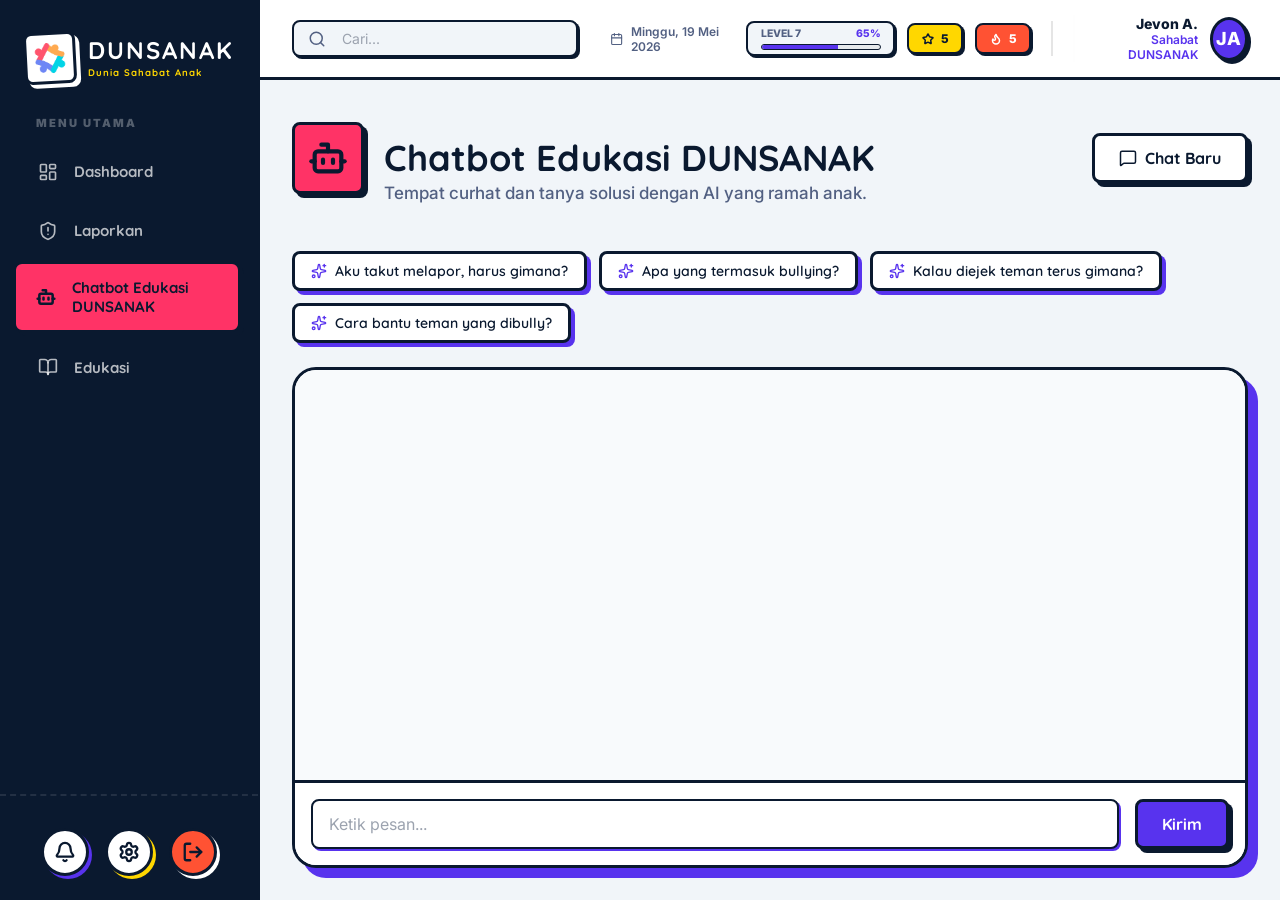
==== chatbot.html @ 7c525e7f "DUNSANAK" ====
<!DOCTYPE html>
<html lang="id">
    <head>
        <meta charSet="utf-8"/>
        <meta name="viewport" content="width=device-width, initial-scale=1"/>
        <link rel="stylesheet" href="css/chatbot.css" data-precedence="next"/>
        <link rel="preload" as="script" fetchPriority="low" href="/_next/static/chunks/0u8qjlxivdup7.js"/>
        <script src="/_next/static/chunks/0oec_e9red.k1.js" async=""></script>
        <script src="/_next/static/chunks/0niff7xwx40if.js" async=""></script>
        <script src="/_next/static/chunks/095mi9k.v5ook.js" async=""></script>
        <script src="/_next/static/chunks/turbopack-0pcisc0vtrc24.js" async=""></script>
        <script src="/_next/static/chunks/08yb0vyff6txf.js" async=""></script>
        <script src="/_next/static/chunks/0nz2qlxv3r.27.js" async=""></script>
        <script src="/_next/static/chunks/0hvs.ng1kre-9.js" async=""></script>
        <script src="/_next/static/chunks/15jq~ojkp4ho9.js" async=""></script>
        <title>DUNSANAK - Dunia Sahabat Anak</title>
        <meta name="description" content="Ekosistem pencatatan keuangan Gen-Z berbasis AI, gamifikasi, &amp; edukasi adaptif. Cerdas finansial, kontrol impuls, raih masa depan!"/>
        <meta name="keywords" content="keuangan,Gen-Z,AI,gamifikasi,edukasi finansial,CEAMIS"/>
        <link rel="icon" href="/favicon.ico?favicon.0x3dzn~oxb6tn.ico" sizes="256x256" type="image/x-icon"/>
        <script src="/_next/static/chunks/03~yq9q893hmn.js" noModule=""></script>
    </head>
    <body>
        <div hidden="">
        <!--$-->
        <!--/$-->
        </div>
        <div class="dashboard-layout">
            <aside class="sidebar">
                <div class="sidebar__logo" style="padding:2rem 1.5rem 1rem 1.5rem">
                    <div style="width:52px;height:52px;background:var(--color-white);border-radius:var(--radius-brutal-sm);border:3px solid var(--color-navy);box-shadow:4px 4px 0px var(--color-white);display:flex;align-items:center;justify-content:center;font-family:var(--font-heading);font-weight:900;font-size:1.75rem;color:var(--color-navy);transform:rotate(-3deg)">
                        <img style="width: 80%;" src="heroo.png" alt="">
                    </div>
                    <div style="display:flex;flex-direction:column">
                        <span style="font-size:1.5rem;font-weight:900;letter-spacing:2px;color:var(--color-white);line-height:1">DUNSANAK</span>
                        <span style="font-size:0.6rem;font-weight:800;color:var(--color-lime);letter-spacing:1px;margin-top:0.25rem">Dunia Sahabat Anak</span>
                    </div>
                </div>
                <nav class="sidebar__nav" style="padding:1rem 1rem;display:flex;flex-direction:column;gap:0.5rem">
                    <div style="font-size:0.7rem;font-weight:900;color:rgba(255,255,255,0.3);letter-spacing:2px;padding:0 1.25rem;margin-bottom:0.5rem">MENU UTAMA</div>
                    <a class="sidebar__link " style="background:transparent;color:rgba(255,255,255,0.7);border:2px solid transparent;box-shadow:none;padding:0.85rem 1.25rem;display:flex;align-items:center;gap:1rem;border-radius:var(--radius-brutal-sm);transition:all 0.2s cubic-bezier(0.34, 1.56, 0.64, 1);transform:none" href="dashboard.html">
                        <svg xmlns="http://www.w3.org/2000/svg" width="20" height="20" viewBox="0 0 24 24" fill="none" stroke="rgba(255,255,255,0.7)" stroke-width="2" stroke-linecap="round" stroke-linejoin="round" class="lucide lucide-layout-dashboard" aria-hidden="true" style="min-width:20px">
                            <rect width="7" height="9" x="3" y="3" rx="1"></rect>
                            <rect width="7" height="5" x="14" y="3" rx="1"></rect>
                            <rect width="7" height="9" x="14" y="12" rx="1"></rect>
                            <rect width="7" height="5" x="3" y="16" rx="1"></rect>
                        </svg>
                        <span style="font-weight:800;font-size:0.9375rem">Dashboard</span>
                    </a>
                    <a class="sidebar__link " style="background:transparent;color:rgba(255,255,255,0.7);border:2px solid transparent;box-shadow:none;padding:0.85rem 1.25rem;display:flex;align-items:center;gap:1rem;border-radius:var(--radius-brutal-sm);transition:all 0.2s cubic-bezier(0.34, 1.56, 0.64, 1);transform:none" href="laporkan.html">
                        <svg xmlns="http://www.w3.org/2000/svg" width="20" height="20" viewBox="0 0 24 24" fill="none" stroke="rgba(255,255,255,0.7)" stroke-width="2" stroke-linecap="round" stroke-linejoin="round" class="lucide lucide-shield-alert-icon lucide-shield-alert"><path d="M20 13c0 5-3.5 7.5-7.66 8.95a1 1 0 0 1-.67-.01C7.5 20.5 4 18 4 13V6a1 1 0 0 1 1-1c2 0 4.5-1.2 6.24-2.72a1.17 1.17 0 0 1 1.52 0C14.51 3.81 17 5 19 5a1 1 0 0 1 1 1z"/><path d="M12 8v4"/><path d="M12 16h.01"/></svg>
                        <span style="font-weight:800;font-size:0.9375rem">Laporkan</span>
                    </a>
                    <a class="sidebar__link sidebar__link--active" style="background:var(--color-pink);color:var(--color-navy);border:2px solid var(--color-navy);box-shadow:4px 4px 0px var(--color-navy);padding:0.85rem 1.25rem;display:flex;align-items:center;gap:1rem;border-radius:var(--radius-brutal-sm);transition:all 0.2s cubic-bezier(0.34, 1.56, 0.64, 1);transform:translate(-2px, -2px)" href="chatbot.html">
                        <svg xmlns="http://www.w3.org/2000/svg" width="20" height="20" viewBox="0 0 24 24" fill="none" stroke="var(--color-navy)" stroke-width="3" stroke-linecap="round" stroke-linejoin="round" class="lucide lucide-bot" aria-hidden="true" style="min-width:20px">
                            <path d="M12 8V4H8"></path>
                            <rect width="16" height="12" x="4" y="8" rx="2"></rect>
                            <path d="M2 14h2"></path>
                            <path d="M20 14h2"></path>
                            <path d="M15 13v2"></path>
                            <path d="M9 13v2"></path>
                        </svg>
                        <span style="font-weight:800;font-size:0.9375rem">Chatbot Edukasi DUNSANAK</span>
                    </a>
                    <a class="sidebar__link " style="background:transparent;color:rgba(255,255,255,0.7);border:2px solid transparent;box-shadow:none;padding:0.85rem 1.25rem;display:flex;align-items:center;gap:1rem;border-radius:var(--radius-brutal-sm);transition:all 0.2s cubic-bezier(0.34, 1.56, 0.64, 1);transform:none" href="edukasi.html">
                        <svg xmlns="http://www.w3.org/2000/svg" width="20" height="20" viewBox="0 0 24 24" fill="none" stroke="rgba(255,255,255,0.7)" stroke-width="2" stroke-linecap="round" stroke-linejoin="round" class="lucide lucide-book-open" aria-hidden="true" style="min-width:20px">
                            <path d="M12 7v14"></path>
                            <path d="M3 18a1 1 0 0 1-1-1V4a1 1 0 0 1 1-1h5a4 4 0 0 1 4 4 4 4 0 0 1 4-4h5a1 1 0 0 1 1 1v13a1 1 0 0 1-1 1h-6a3 3 0 0 0-3 3 3 3 0 0 0-3-3z"></path>
                        </svg>
                        <span style="font-weight:800;font-size:0.9375rem">Edukasi</span>
                    </a>
                </nav>
                <div class="sidebar__footer" style="padding:1.5rem;border-top:2px dashed rgba(248, 250, 252, 0.1);position:relative">
                    <div style="position:absolute;top:-15px;left:50%;transform:translateX(-50%);background:var(--color-navy);color:var(--color-white);padding:0.25rem 0.75rem;border-radius:var(--radius-brutal-sm);font-size:0.7rem;font-weight:900;text-transform:uppercase;letter-spacing:1px;border:2px solid var(--color-white);box-shadow:2px 2px 0px var(--color-navy);opacity:0;visibility:hidden;transition:all 0.2s;pointer-events:none;display:flex;align-items:center;white-space:nowrap"></div>
                    <div style="display:flex;gap:1rem;justify-content:center;margin-top:0.5rem">
                        <a href="#">
                            <button class="btn-brutal" style="width:48px;height:48px;padding:0;border-radius:50%;background:var(--color-white);border:3px solid var(--color-navy);box-shadow:3px 3px 0px var(--color-purple);display:flex;align-items:center;justify-content:center">
                                <svg xmlns="http://www.w3.org/2000/svg" width="22" height="22" viewBox="0 0 24 24" fill="none" stroke="var(--color-navy)" stroke-width="2.5" stroke-linecap="round" stroke-linejoin="round" class="lucide lucide-bell" aria-hidden="true">
                                    <path d="M10.268 21a2 2 0 0 0 3.464 0"></path>
                                    <path d="M3.262 15.326A1 1 0 0 0 4 17h16a1 1 0 0 0 .74-1.673C19.41 13.956 18 12.499 18 8A6 6 0 0 0 6 8c0 4.499-1.411 5.956-2.738 7.326"></path>
                                </svg>
                            </button>
                        </a>
                        <a href="#">
                            <button class="btn-brutal" style="width:48px;height:48px;padding:0;border-radius:50%;background:var(--color-white);border:3px solid var(--color-navy);box-shadow:3px 3px 0px var(--color-lime);display:flex;align-items:center;justify-content:center">
                                <svg xmlns="http://www.w3.org/2000/svg" width="22" height="22" viewBox="0 0 24 24" fill="none" stroke="var(--color-navy)" stroke-width="2.5" stroke-linecap="round" stroke-linejoin="round" class="lucide lucide-settings" aria-hidden="true">
                                    <path d="M9.671 4.136a2.34 2.34 0 0 1 4.659 0 2.34 2.34 0 0 0 3.319 1.915 2.34 2.34 0 0 1 2.33 4.033 2.34 2.34 0 0 0 0 3.831 2.34 2.34 0 0 1-2.33 4.033 2.34 2.34 0 0 0-3.319 1.915 2.34 2.34 0 0 1-4.659 0 2.34 2.34 0 0 0-3.32-1.915 2.34 2.34 0 0 1-2.33-4.033 2.34 2.34 0 0 0 0-3.831A2.34 2.34 0 0 1 6.35 6.051a2.34 2.34 0 0 0 3.319-1.915"></path>
                                    <circle cx="12" cy="12" r="3"></circle>
                                </svg>
                            </button>
                        </a>
                        <a href="index.html">
                            <button class="btn-brutal" style="width:48px;height:48px;padding:0;border-radius:50%;background:var(--color-orange);border:3px solid var(--color-navy);box-shadow:3px 3px 0px var(--color-white);display:flex;align-items:center;justify-content:center">
                                <svg xmlns="http://www.w3.org/2000/svg" width="22" height="22" viewBox="0 0 24 24" fill="none" stroke="var(--color-navy)" stroke-width="2.5" stroke-linecap="round" stroke-linejoin="round" class="lucide lucide-log-out" aria-hidden="true">
                                    <path d="m16 17 5-5-5-5"></path>
                                    <path d="M21 12H9"></path>
                                    <path d="M9 21H5a2 2 0 0 1-2-2V5a2 2 0 0 1 2-2h4"></path>
                                </svg>
                            </button>
                        </a>
                    </div>
                </div>
            </aside>
            <div class="dashboard-content">
                <header class="navbar" style="padding:0 2rem;background:var(--color-white);border-bottom:3px solid var(--color-navy);display:flex;justify-content:space-between;align-items:center">
                    <div style="display:flex;align-items:center;gap:2rem">
                        <div style="position:relative;width:300px">
                            <svg xmlns="http://www.w3.org/2000/svg" width="18" height="18" viewBox="0 0 24 24" fill="none" stroke="var(--color-text-muted)" stroke-width="2" stroke-linecap="round" stroke-linejoin="round" class="lucide lucide-search" aria-hidden="true" style="position:absolute;left:1rem;top:50%;transform:translateY(-50%)">
                                <path d="m21 21-4.34-4.34"></path>
                                <circle cx="11" cy="11" r="8"></circle>
                            </svg>
                            <input class="input-brutal" placeholder="Cari..." style="padding-left:3rem;padding-top:0.5rem;padding-bottom:0.5rem;font-size:0.875rem;background:var(--color-bg);box-shadow:2px 2px 0px var(--color-navy)"/>
                        </div>
                        <div style="display:flex;align-items:center;gap:0.5rem;color:var(--color-text-muted);font-size:0.75rem;font-weight:600">
                            <svg xmlns="http://www.w3.org/2000/svg" width="14" height="14" viewBox="0 0 24 24" fill="none" stroke="currentColor" stroke-width="2" stroke-linecap="round" stroke-linejoin="round" class="lucide lucide-calendar" aria-hidden="true">
                                <path d="M8 2v4"></path>
                                <path d="M16 2v4"></path>
                                <rect width="18" height="18" x="3" y="4" rx="2"></rect>
                                <path d="M3 10h18"></path>
                            </svg>
                            Minggu, 19 Mei 2026
                        </div>
                    </div>
                    <div class="navbar__actions" style="display:flex;align-items:center;gap:1.25rem">
                        <div style="display:flex;align-items:center;gap:0.75rem;padding-right:1.25rem;border-right:2px solid rgba(0,0,0,0.1)">
                            <div style="display:flex;flex-direction:column;gap:0.25rem;padding:0.25rem 0.8rem;background:var(--color-bg);border:2px solid var(--color-navy);border-radius:var(--radius-brutal-sm);box-shadow:2px 2px 0px var(--color-navy)">
                                <div style="display:flex;justify-content:space-between;align-items:center;width:120px">
                                    <span style="font-size:0.65rem;font-weight:800;color:var(--color-text-muted)">LEVEL 7</span>
                                    <span style="font-size:0.65rem;font-weight:800;color:var(--color-purple)">65%</span>
                                </div>
                                <div style="width:120px;height:6px;background:rgba(0,0,0,0.05);border-radius:100px;border:1px solid var(--color-navy);overflow:hidden">
                                    <div style="width:65%;height:100%;background:var(--color-purple)"></div>
                                </div>
                            </div>
                            <div style="background:var(--color-lime);color:var(--color-navy);padding:0.4rem 0.8rem;border-radius:var(--radius-brutal-sm);border:2px solid var(--color-navy);font-size:0.75rem;font-weight:800;display:flex;align-items:center;gap:0.4rem;box-shadow:2px 2px 0px var(--color-navy)">
                                <svg xmlns="http://www.w3.org/2000/svg" width="12" height="12" viewBox="0 0 24 24" fill="none" stroke="currentColor" stroke-width="3" stroke-linecap="round" stroke-linejoin="round" class="lucide lucide-star" aria-hidden="true">
                                    <path d="M11.525 2.295a.53.53 0 0 1 .95 0l2.31 4.679a2.123 2.123 0 0 0 1.595 1.16l5.166.756a.53.53 0 0 1 .294.904l-3.736 3.638a2.123 2.123 0 0 0-.611 1.878l.882 5.14a.53.53 0 0 1-.771.56l-4.618-2.428a2.122 2.122 0 0 0-1.973 0L6.396 21.01a.53.53 0 0 1-.77-.56l.881-5.139a2.122 2.122 0 0 0-.611-1.879L2.16 9.795a.53.53 0 0 1 .294-.906l5.165-.755a2.122 2.122 0 0 0 1.597-1.16z"></path>
                                </svg>
                                5
                            </div>
                            <div style="background:var(--color-orange);color:var(--color-white);padding:0.4rem 0.8rem;border-radius:var(--radius-brutal-sm);border:2px solid var(--color-navy);font-size:0.75rem;font-weight:800;display:flex;align-items:center;gap:0.4rem;box-shadow:2px 2px 0px var(--color-navy)">
                                <svg xmlns="http://www.w3.org/2000/svg" width="12" height="12" viewBox="0 0 24 24" fill="none" stroke="currentColor" stroke-width="3" stroke-linecap="round" stroke-linejoin="round" class="lucide lucide-flame" aria-hidden="true">
                                    <path d="M12 3q1 4 4 6.5t3 5.5a1 1 0 0 1-14 0 5 5 0 0 1 1-3 1 1 0 0 0 5 0c0-2-1.5-3-1.5-5q0-2 2.5-4"></path>
                                </svg>
                                5
                            </div>
                        </div>
                        <div style="display:flex;align-items:center;gap:0.75rem;border-left:2px solid var(--color-border-light);padding-left:1.25rem">
                            <div class="hidden lg:block" style="text-align:right;">
                                <div style="font-size:0.875rem;font-weight:800;color:var(--color-navy)">Jevon A.</div>
                                <div style="font-size:0.75rem;font-weight:600;color:var(--color-purple)">Sahabat DUNSANAK</div>
                            </div>
                            <div class="navbar__avatar" style="width:44px;height:44px;background:var(--color-purple);color:var(--color-white);font-size:1.125rem;font-weight:800;border:3px solid var(--color-navy);box-shadow:3px 3px 0px var(--color-navy)">JA</div>
                        </div>
                    </div>
                </header>
                <main class="dashboard-main">
                    <div style="display:flex;flex-direction:column;height:calc(100vh - var(--navbar-height) - 4rem)" class="jsx-5277658ae87f9c49">
                        <div style="margin-bottom:3rem;display:flex;align-items:center;justify-content:space-between;flex-wrap:wrap;gap:1.5rem" class="jsx-5277658ae87f9c49">
                            <div style="display:flex;align-items:center;gap:1.25rem" class="jsx-5277658ae87f9c49">
                                <div style="width:72px;height:72px;background:var(--color-pink);border-radius:var(--radius-brutal-sm);border:3px solid var(--color-navy);box-shadow:4px 4px 0px var(--color-navy);display:flex;align-items:center;justify-content:center;flex-shrink:0" class="jsx-5277658ae87f9c49">
                                    <svg xmlns="http://www.w3.org/2000/svg" width="40" height="40" viewBox="0 0 24 24" fill="none" stroke="var(--color-navy)" stroke-width="2.5" stroke-linecap="round" stroke-linejoin="round" class="lucide lucide-bot" aria-hidden="true">
                                        <path d="M12 8V4H8"></path>
                                        <rect width="16" height="12" x="4" y="8" rx="2"></rect>
                                        <path d="M2 14h2"></path>
                                        <path d="M20 14h2"></path>
                                        <path d="M15 13v2"></path>
                                        <path d="M9 13v2"></path>
                                    </svg>
                                </div>
                                <div class="jsx-5277658ae87f9c49">
                                    <h1 style="font-family:var(--font-heading);font-size:2.25rem;margin-bottom:0.25rem;color:var(--color-navy);font-weight:800" class="jsx-5277658ae87f9c49">Chatbot Edukasi DUNSANAK</h1>
                                    <p style="color:var(--color-text-muted);font-size:1.0625rem;margin:0;font-weight:500" class="jsx-5277658ae87f9c49">Tempat curhat dan tanya solusi dengan AI yang ramah anak.</p>
                                </div>
                            </div>
                            <button style="padding:0.75rem 1.5rem;background:var(--color-white);color:var(--color-navy);border:3px solid var(--color-navy);display:flex;align-items:center;gap:0.5rem;font-weight:800;box-shadow:4px 4px 0px var(--color-navy)" class="jsx-5277658ae87f9c49 btn-brutal">
                                <svg xmlns="http://www.w3.org/2000/svg" width="18" height="18" viewBox="0 0 24 24" fill="none" stroke="currentColor" stroke-width="2" stroke-linecap="round" stroke-linejoin="round" class="lucide lucide-message-square" aria-hidden="true">
                                    <path d="M22 17a2 2 0 0 1-2 2H6.828a2 2 0 0 0-1.414.586l-2.202 2.202A.71.71 0 0 1 2 21.286V5a2 2 0 0 1 2-2h16a2 2 0 0 1 2 2z"></path>
                                </svg>
                                Chat Baru
                            </button>
                        </div>
                        <div style="display:flex;flex-wrap:wrap;gap:0.75rem;margin-bottom:1.5rem" class="jsx-5277658ae87f9c49 stagger-children">
                            <button onclick="isiPesan('Aku takut melapor, harus gimana?')" style="font-size:0.875rem;padding:0.5rem 1rem;background:var(--color-white);display:flex;align-items:center;gap:0.5rem;font-weight:600;opacity:1;cursor:pointer" class="jsx-5277658ae87f9c49 btn-brutal btn-brutal--secondary">
                                <svg xmlns="http://www.w3.org/2000/svg" width="16" height="16" viewBox="0 0 24 24" fill="none" stroke="var(--color-purple)" stroke-width="2" stroke-linecap="round" stroke-linejoin="round" class="lucide lucide-sparkles" aria-hidden="true">
                                    <path d="M11.017 2.814a1 1 0 0 1 1.966 0l1.051 5.558a2 2 0 0 0 1.594 1.594l5.558 1.051a1 1 0 0 1 0 1.966l-5.558 1.051a2 2 0 0 0-1.594 1.594l-1.051 5.558a1 1 0 0 1-1.966 0l-1.051-5.558a2 2 0 0 0-1.594-1.594l-5.558-1.051a1 1 0 0 1 0-1.966l5.558-1.051a2 2 0 0 0 1.594-1.594z"></path>
                                    <path d="M20 2v4"></path>
                                    <path d="M22 4h-4"></path>
                                    <circle cx="4" cy="20" r="2"></circle>
                                </svg>
                                Aku takut melapor, harus gimana?
                            </button>
                            <button onclick="isiPesan('Apa yang termasuk bullying?')" style="font-size:0.875rem;padding:0.5rem 1rem;background:var(--color-white);display:flex;align-items:center;gap:0.5rem;font-weight:600;opacity:1;cursor:pointer" class="jsx-5277658ae87f9c49 btn-brutal btn-brutal--secondary">
                                <svg xmlns="http://www.w3.org/2000/svg" width="16" height="16" viewBox="0 0 24 24" fill="none" stroke="var(--color-purple)" stroke-width="2" stroke-linecap="round" stroke-linejoin="round" class="lucide lucide-sparkles" aria-hidden="true">
                                    <path d="M11.017 2.814a1 1 0 0 1 1.966 0l1.051 5.558a2 2 0 0 0 1.594 1.594l5.558 1.051a1 1 0 0 1 0 1.966l-5.558 1.051a2 2 0 0 0-1.594 1.594l-1.051 5.558a1 1 0 0 1-1.966 0l-1.051-5.558a2 2 0 0 0-1.594-1.594l-5.558-1.051a1 1 0 0 1 0-1.966l5.558-1.051a2 2 0 0 0 1.594-1.594z"></path>
                                    <path d="M20 2v4"></path>
                                    <path d="M22 4h-4"></path>
                                    <circle cx="4" cy="20" r="2"></circle>
                                </svg>
                                Apa yang termasuk bullying?
                            </button>
                            <button onclick="isiPesan('Kalau diejek teman terus gimana?')" style="font-size:0.875rem;padding:0.5rem 1rem;background:var(--color-white);display:flex;align-items:center;gap:0.5rem;font-weight:600;opacity:1;cursor:pointer" class="jsx-5277658ae87f9c49 btn-brutal btn-brutal--secondary">
                                <svg xmlns="http://www.w3.org/2000/svg" width="16" height="16" viewBox="0 0 24 24" fill="none" stroke="var(--color-purple)" stroke-width="2" stroke-linecap="round" stroke-linejoin="round" class="lucide lucide-sparkles" aria-hidden="true">
                                    <path d="M11.017 2.814a1 1 0 0 1 1.966 0l1.051 5.558a2 2 0 0 0 1.594 1.594l5.558 1.051a1 1 0 0 1 0 1.966l-5.558 1.051a2 2 0 0 0-1.594 1.594l-1.051 5.558a1 1 0 0 1-1.966 0l-1.051-5.558a2 2 0 0 0-1.594-1.594l-5.558-1.051a1 1 0 0 1 0-1.966l5.558-1.051a2 2 0 0 0 1.594-1.594z"></path>
                                    <path d="M20 2v4"></path>
                                    <path d="M22 4h-4"></path>
                                    <circle cx="4" cy="20" r="2"></circle>
                                </svg>
                                Kalau diejek teman terus gimana?
                            </button>
                            <button onclick="isiPesan('Cara bantu teman yang dibully?')" style="font-size:0.875rem;padding:0.5rem 1rem;background:var(--color-white);display:flex;align-items:center;gap:0.5rem;font-weight:600;opacity:1;cursor:pointer" class="jsx-5277658ae87f9c49 btn-brutal btn-brutal--secondary">
                                <svg xmlns="http://www.w3.org/2000/svg" width="16" height="16" viewBox="0 0 24 24" fill="none" stroke="var(--color-purple)" stroke-width="2" stroke-linecap="round" stroke-linejoin="round" class="lucide lucide-sparkles" aria-hidden="true">
                                    <path d="M11.017 2.814a1 1 0 0 1 1.966 0l1.051 5.558a2 2 0 0 0 1.594 1.594l5.558 1.051a1 1 0 0 1 0 1.966l-5.558 1.051a2 2 0 0 0-1.594 1.594l-1.051 5.558a1 1 0 0 1-1.966 0l-1.051-5.558a2 2 0 0 0-1.594-1.594l-5.558-1.051a1 1 0 0 1 0-1.966l5.558-1.051a2 2 0 0 0 1.594-1.594z"></path>
                                    <path d="M20 2v4"></path>
                                    <path d="M22 4h-4"></path>
                                    <circle cx="4" cy="20" r="2"></circle>
                                </svg>
                                Cara bantu teman yang dibully?
                            </button>
                        </div>
                       
                            <div class="chat-page">

    <!-- CHAT BODY -->
   <div class="ai-chat-container" id="chatContainer"></div>

    <!-- INPUT -->
    <div class="ai-chat-input">
    <input
        type="text"
        id="chatInput"
        class="input-brutal"
        placeholder="Ketik pesan..."
    />

    <button
        class="btn-brutal btn-brutal--primary"
        onclick="sendMessage()"
    >
        Kirim
    </button>
</div>

</div>
                        </div>
                    </div>
                    <!--$-->
                    <!--/$-->
                </main>
            </div>
        </div>
        <script src="/_next/static/chunks/0u8qjlxivdup7.js" id="_R_" async=""></script>
        <script>
            (self.__next_f = self.__next_f || []).push([0])
        </script>
        <script>
            self.__next_f.push([1, "1:\"$Sreact.fragment\"\n2:I[32035,[\"/_next/static/chunks/08yb0vyff6txf.js\",\"/_next/static/chunks/0nz2qlxv3r.27.js\"],\"default\"]\n3:I[91168,[\"/_next/static/chunks/08yb0vyff6txf.js\",\"/_next/static/chunks/0nz2qlxv3r.27.js\"],\"default\"]\n4:I[19792,[\"/_next/static/chunks/08yb0vyff6txf.js\",\"/_next/static/chunks/0nz2qlxv3r.27.js\",\"/_next/static/chunks/0hvs.ng1kre-9.js\"],\"default\"]\n5:I[24499,[\"/_next/static/chunks/08yb0vyff6txf.js\",\"/_next/static/chunks/0nz2qlxv3r.27.js\",\"/_next/static/chunks/0hvs.ng1kre-9.js\"],\"default\"]\nf:I[75115,[\"/_next/static/chunks/08yb0vyff6txf.js\",\"/_next/static/chunks/0nz2qlxv3r.27.js\"],\"default\",1]\n:HL[\"/_next/static/chunks/10.ag3nxc-wu~.css\",\"style\"]\n"])
        </script>
        <script>
            self.__next_f.push([1, "0:{\"P\":null,\"c\":[\"\",\"dashboard\",\"chatbot\"],\"q\":\"\",\"i\":false,\"f\":[[[\"\",{\"children\":[\"dashboard\",{\"children\":[\"chatbot\",{\"children\":[\"__PAGE__\",{}]}]}]},\"$undefined\",\"$undefined\",16],[[\"$\",\"$1\",\"c\",{\"children\":[[[\"$\",\"link\",\"0\",{\"rel\":\"stylesheet\",\"href\":\"/_next/static/chunks/10.ag3nxc-wu~.css\",\"precedence\":\"next\",\"crossOrigin\":\"$undefined\",\"nonce\":\"$undefined\"}],[\"$\",\"script\",\"script-0\",{\"src\":\"/_next/static/chunks/08yb0vyff6txf.js\",\"async\":true,\"nonce\":\"$undefined\"}],[\"$\",\"script\",\"script-1\",{\"src\":\"/_next/static/chunks/0nz2qlxv3r.27.js\",\"async\":true,\"nonce\":\"$undefined\"}]],[\"$\",\"html\",null,{\"lang\":\"id\",\"children\":[\"$\",\"body\",null,{\"children\":[\"$\",\"$L2\",null,{\"parallelRouterKey\":\"children\",\"error\":\"$undefined\",\"errorStyles\":\"$undefined\",\"errorScripts\":\"$undefined\",\"template\":[\"$\",\"$L3\",null,{}],\"templateStyles\":\"$undefined\",\"templateScripts\":\"$undefined\",\"notFound\":[[[\"$\",\"title\",null,{\"children\":\"404: This page could not be found.\"}],[\"$\",\"div\",null,{\"style\":{\"fontFamily\":\"system-ui,\\\"Segoe UI\\\",Roboto,Helvetica,Arial,sans-serif,\\\"Apple Color Emoji\\\",\\\"Segoe UI Emoji\\\"\",\"height\":\"100vh\",\"textAlign\":\"center\",\"display\":\"flex\",\"flexDirection\":\"column\",\"alignItems\":\"center\",\"justifyContent\":\"center\"},\"children\":[\"$\",\"div\",null,{\"children\":[[\"$\",\"style\",null,{\"dangerouslySetInnerHTML\":{\"__html\":\"body{color:#000;background:#fff;margin:0}.next-error-h1{border-right:1px solid rgba(0,0,0,.3)}@media (prefers-color-scheme:dark){body{color:#fff;background:#000}.next-error-h1{border-right:1px solid rgba(255,255,255,.3)}}\"}}],[\"$\",\"h1\",null,{\"className\":\"next-error-h1\",\"style\":{\"display\":\"inline-block\",\"margin\":\"0 20px 0 0\",\"padding\":\"0 23px 0 0\",\"fontSize\":24,\"fontWeight\":500,\"verticalAlign\":\"top\",\"lineHeight\":\"49px\"},\"children\":404}],[\"$\",\"div\",null,{\"style\":{\"display\":\"inline-block\"},\"children\":[\"$\",\"h2\",null,{\"style\":{\"fontSize\":14,\"fontWeight\":400,\"lineHeight\":\"49px\",\"margin\":0},\"children\":\"This page could not be found.\"}]}]]}]}]],[]],\"forbidden\":\"$undefined\",\"unauthorized\":\"$undefined\"}]}]}]]}],{\"children\":[[\"$\",\"$1\",\"c\",{\"children\":[[[\"$\",\"script\",\"script-0\",{\"src\":\"/_next/static/chunks/0hvs.ng1kre-9.js\",\"async\":true,\"nonce\":\"$undefined\"}]],[\"$\",\"div\",null,{\"className\":\"dashboard-layout\",\"children\":[[\"$\",\"$L4\",null,{}],[\"$\",\"div\",null,{\"className\":\"dashboard-content\",\"children\":[[\"$\",\"header\",null,{\"className\":\"navbar\",\"style\":{\"padding\":\"0 2rem\",\"background\":\"var(--color-white)\",\"borderBottom\":\"3px solid var(--color-navy)\",\"display\":\"flex\",\"justifyContent\":\"space-between\",\"alignItems\":\"center\"},\"children\":[[\"$\",\"div\",null,{\"style\":{\"display\":\"flex\",\"alignItems\":\"center\",\"gap\":\"2rem\"},\"children\":[[\"$\",\"div\",null,{\"style\":{\"position\":\"relative\",\"width\":\"300px\"},\"children\":[[\"$\",\"$L5\",null,{\"ref\":\"$undefined\",\"iconNode\":[[\"path\",{\"d\":\"m21 21-4.34-4.34\",\"key\":\"14j7rj\"}],[\"circle\",{\"cx\":\"11\",\"cy\":\"11\",\"r\":\"8\",\"key\":\"4ej97u\"}]],\"className\":\"lucide-search\",\"size\":18,\"color\":\"var(--color-text-muted)\",\"style\":{\"position\":\"absolute\",\"left\":\"1rem\",\"top\":\"50%\",\"transform\":\"translateY(-50%)\"}}],[\"$\",\"input\",null,{\"className\":\"input-brutal\",\"placeholder\":\"Cari transaksi...\",\"style\":{\"paddingLeft\":\"3rem\",\"paddingTop\":\"0.5rem\",\"paddingBottom\":\"0.5rem\",\"fontSize\":\"0.875rem\",\"background\":\"var(--color-bg)\",\"boxShadow\":\"2px 2px 0px var(--color-navy)\"}}]]}],[\"$\",\"div\",null,{\"style\":{\"display\":\"flex\",\"alignItems\":\"center\",\"gap\":\"0.5rem\",\"color\":\"var(--color-text-muted)\",\"fontSize\":\"0.75rem\",\"fontWeight\":600},\"children\":[[\"$\",\"$L5\",null,{\"ref\":\"$undefined\",\"iconNode\":[[\"path\",{\"d\":\"M8 2v4\",\"key\":\"1cmpym\"}],[\"path\",{\"d\":\"M16 2v4\",\"key\":\"4m81vk\"}],[\"rect\",{\"width\":\"18\",\"height\":\"18\",\"x\":\"3\",\"y\":\"4\",\"rx\":\"2\",\"key\":\"1hopcy\"}],[\"path\",{\"d\":\"M3 10h18\",\"key\":\"8toen8\"}]],\"className\":\"lucide-calendar\",\"size\":14}],\"Minggu, 3 Mei 2026\"]}]]}],[\"$\",\"div\",null,{\"className\":\"navbar__actions\",\"style\":{\"display\":\"flex\",\"alignItems\":\"center\",\"gap\":\"1.25rem\"},\"children\":[[\"$\",\"div\",null,{\"style\":{\"display\":\"flex\",\"alignItems\":\"center\",\"gap\":\"0.75rem\",\"paddingRight\":\"1.25rem\",\"borderRight\":\"2px solid rgba(0,0,0,0.1)\"},\"children\":[[\"$\",\"div\",null,{\"style\":{\"display\":\"flex\",\"flexDirection\":\"column\",\"gap\":\"0.25rem\",\"padding\":\"0.25rem 0.8rem\",\"background\":\"var(--color-bg)\",\"border\":\"2px solid var(--color-navy)\",\"borderRadius\":\"var(--radius-brutal-sm)\",\"boxShadow\":\"2px 2px 0px var(--color-navy)\"},\"children\":[[\"$\",\"div\",null,{\"style\":{\"display\":\"flex\",\"justifyContent\":\"space-between\",\"alignItems\":\"center\",\"width\":\"120px\"},\"children\":[[\"$\",\"span\",null,{\"style\":{\"fontSize\":\"0.65rem\",\"fontWeight\":800,\"color\":\"var(--color-text-muted)\"},\"children\":\"LEVEL 7\"}],[\"$\",\"span\",null,{\"style\":{\"fontSize\":\"0.65rem\",\"fontWeight\":800,\"color\":\"var(--color-purple)\"},\"children\":\"65%\"}]]}],[\"$\",\"div\",null,{\"style\":{\"width\":\"120px\",\"height\":\"6px\",\"background\":\"rgba(0,0,0,0.05)\",\"borderRadius\":\"100px\",\"border\":\"1px solid var(--color-navy)\",\"overflow\":\"hidden\"},\"children\":\"$L6\"}]]}],\"$L7\",\"$L8\"]}],\"$L9\"]}]]}],\"$La\"]}]]}]]}],{\"children\":[\"$Lb\",{\"children\":[\"$Lc\",{},null,false,null]},null,false,\"$@d\"]},null,false,null]},null,false,null],\"$Le\",false]],\"m\":\"$undefined\",\"G\":[\"$f\",[\"$L10\"]],\"S\":true,\"h\":null,\"s\":\"$undefined\",\"l\":\"$undefined\",\"p\":\"$undefined\",\"d\":\"$undefined\",\"b\":\"fLXsLB3T014kBaV7P1zPP\"}\n"])
        </script>
        <script>
            self.__next_f.push([1, "11:I[73440,[\"/_next/static/chunks/08yb0vyff6txf.js\",\"/_next/static/chunks/0nz2qlxv3r.27.js\"],\"ClientPageRoot\"]\n12:I[86025,[\"/_next/static/chunks/08yb0vyff6txf.js\",\"/_next/static/chunks/0nz2qlxv3r.27.js\",\"/_next/static/chunks/0hvs.ng1kre-9.js\",\"/_next/static/chunks/15jq~ojkp4ho9.js\"],\"default\"]\n15:I[64381,[\"/_next/static/chunks/08yb0vyff6txf.js\",\"/_next/static/chunks/0nz2qlxv3r.27.js\"],\"OutletBoundary\"]\n16:\"$Sreact.suspense\"\n19:I[64381,[\"/_next/static/chunks/08yb0vyff6txf.js\",\"/_next/static/chunks/0nz2qlxv3r.27.js\"],\"ViewportBoundary\"]\n1b:I[64381,[\"/_next/static/chunks/08yb0vyff6txf.js\",\"/_next/static/chunks/0nz2qlxv3r.27.js\"],\"MetadataBoundary\"]\n6:[\"$\",\"div\",null,{\"style\":{\"width\":\"65%\",\"height\":\"100%\",\"background\":\"var(--color-purple)\"}}]\n7:[\"$\",\"div\",null,{\"style\":{\"background\":\"var(--color-lime)\",\"color\":\"var(--color-navy)\",\"padding\":\"0.4rem 0.8rem\",\"borderRadius\":\"var(--radius-brutal-sm)\",\"border\":\"2px solid var(--color-navy)\",\"fontSize\":\"0.75rem\",\"fontWeight\":800,\"display\":\"flex\",\"alignItems\":\"center\",\"gap\":\"0.4rem\",\"boxShadow\":\"2px 2px 0px var(--color-navy)\"},\"children\":[[\"$\",\"$L5\",null,{\"ref\":\"$undefined\",\"iconNode\":[[\"path\",{\"d\":\"M11.525 2.295a.53.53 0 0 1 .95 0l2.31 4.679a2.123 2.123 0 0 0 1.595 1.16l5.166.756a.53.53 0 0 1 .294.904l-3.736 3.638a2.123 2.123 0 0 0-.611 1.878l.882 5.14a.53.53 0 0 1-.771.56l-4.618-2.428a2.122 2.122 0 0 0-1.973 0L6.396 21.01a.53.53 0 0 1-.77-.56l.881-5.139a2.122 2.122 0 0 0-.611-1.879L2.16 9.795a.53.53 0 0 1 .294-.906l5.165-.755a2.122 2.122 0 0 0 1.597-1.16z\",\"key\":\"r04s7s\"}]],\"className\":\"lucide-star\",\"size\":12,\"strokeWidth\":3}],\" 5\"]}]\n8:[\"$\",\"div\",null,{\"style\":{\"background\":\"var(--color-orange)\",\"color\":\"var(--color-white)\",\"padding\":\"0.4rem 0.8rem\",\"borderRadius\":\"var(--radius-brutal-sm)\",\"border\":\"2px solid var(--color-navy)\",\"fontSize\":\"0.75rem\",\"fontWeight\":800,\"display\":\"flex\",\"alignItems\":\"center\",\"gap\":\"0.4rem\",\"boxShadow\":\"2px 2px 0px var(--color-navy)\"},\"children\":[[\"$\",\"$L5\",null,{\"ref\":\"$undefined\",\"iconNode\":[[\"path\",{\"d\":\"M12 3q1 4 4 6.5t3 5.5a1 1 0 0 1-14 0 5 5 0 0 1 1-3 1 1 0 0 0 5 0c0-2-1.5-3-1.5-5q0-2 2.5-4\",\"key\":\"1slcih\"}]],\"className\":\"lucide-flame\",\"size\":12,\"strokeWidth\":3}],\" 5\"]}]\n9:[\"$\",\"div\",null,{\"style\":{\"display\":\"flex\",\"alignItems\":\"center\",\"gap\":\"0.75rem\",\"borderLeft\":\"2px solid var(--color-border-light)\",\"paddingLeft\":\"1.25rem\"},\"children\":[[\"$\",\"div\",null,{\"style\":{\"textAlign\":\"right\",\"display\":\"none lg:block\"},\"children\":[[\"$\",\"div\",null,{\"style\":{\"fontSize\":\"0.875rem\",\"fontWeight\":800,\"color\":\"var(--color-navy)\"},\"children\":\"Danu Zen\"}],[\"$\",\"div\",null,{\"style\":{\"fontSize\":\"0.75rem\",\"fontWeight\":600,\"color\":\"var(--color-purple)\"},\"children\":\"Pejuang Hemat\"}]]}],[\"$\",\"div\",null,{\"className\":\"navbar__avatar\",\"style\":{\"width\":\"44px\",\"height\":\"44px\",\"background\":\"var(--color-purple)\",\"color\":\"var(--color-white)\",\"fontSize\":\"1.125rem\",\"fontWeight\":800,\"border\":\"3px solid var(--color-navy)\",\"boxShadow\":\"3px 3px 0px var(--color-navy)\"},\"children\":\"DZ\"}]]}]\na:[\"$\",\"main\",null,{\"className\":\"dashboard-main\",\"children\":[\"$\",\"$L2\",null,{\"parallelRouterKey\":\"children\",\"error\":\"$undefined\",\"errorStyles\":\"$undefined\",\"errorScripts\":\"$undefined\",\"template\":[\"$\",\"$L3\",null,{}],\"templateStyles\":\"$undefined\",\"templateScripts\":\"$undefined\",\"notFound\":\"$undefined\",\"forbidden\":\"$undefined\",\"unauthorized\":\"$undefined\"}]}]\nb:[\"$\",\"$1\",\"c\",{\"children\":[null,[\"$\",\"$L2\",null,{\"parallelRouterKey\":\"children\",\"error\":\"$undefined\",\"errorStyles\":\"$undefined\",\"errorScripts\":\"$undefined\",\"template\":[\"$\",\"$L3\",null,{}],\"templateStyles\":\"$undefined\",\"templateScripts\":\"$undefined\",\"notFound\":\"$undefined\",\"forbidden\":\"$undefined\",\"unauthorized\":\"$undefined\"}]]}]\nc:[\"$\",\"$1\",\"c\",{\"children\":[[\"$\",\"$L11\",null,{\"Component\":\"$12\",\"serverProvidedParams\":{\"searchParams\":{},\"params\":{},\"promises\":[\"$@13\",\"$@14\"]}}],[[\"$\",\"script\",\"script-0\",{\"src\":\"/_next/static/chunks/15jq~ojkp4ho9.js\",\"async\":true,\"nonce\":\"$undefined\"}]],[\"$\",\"$L15\",null,{\"children\":[\"$\",\"$16\",null,{\"name\":\"Next.MetadataOutlet\",\"children\":\"$@17\"}]}]]}]\n18:[]\nd:\"$W18\"\ne:[\"$\",\"$1\",\"h\",{\"children\":[null,[\"$\",\"$L19\",null,{\"c"])
        </script>
        <script>
            self.__next_f.push([1, "hildren\":\"$L1a\"}],[\"$\",\"div\",null,{\"hidden\":true,\"children\":[\"$\",\"$L1b\",null,{\"children\":[\"$\",\"$16\",null,{\"name\":\"Next.Metadata\",\"children\":\"$L1c\"}]}]}],null]}]\n10:[\"$\",\"link\",\"0\",{\"rel\":\"stylesheet\",\"href\":\"/_next/static/chunks/10.ag3nxc-wu~.css\",\"precedence\":\"next\",\"crossOrigin\":\"$undefined\",\"nonce\":\"$undefined\"}]\n"])
        </script>
        <script>
            self.__next_f.push([1, "13:{}\n14:\"$c:props:children:0:props:serverProvidedParams:params\"\n"])
        </script>
        <script>
            self.__next_f.push([1, "1a:[[\"$\",\"meta\",\"0\",{\"charSet\":\"utf-8\"}],[\"$\",\"meta\",\"1\",{\"name\":\"viewport\",\"content\":\"width=device-width, initial-scale=1\"}]]\n"])
        </script>
        <script>
            self.__next_f.push([1, "1d:I[12843,[\"/_next/static/chunks/08yb0vyff6txf.js\",\"/_next/static/chunks/0nz2qlxv3r.27.js\"],\"IconMark\"]\n17:null\n1c:[[\"$\",\"title\",\"0\",{\"children\":\"CEAMIS — Control Every Awful Money Impulse System\"}],[\"$\",\"meta\",\"1\",{\"name\":\"description\",\"content\":\"Ekosistem pencatatan keuangan Gen-Z berbasis AI, gamifikasi, \u0026 edukasi adaptif. Cerdas finansial, kontrol impuls, raih masa depan!\"}],[\"$\",\"meta\",\"2\",{\"name\":\"keywords\",\"content\":\"keuangan,Gen-Z,AI,gamifikasi,edukasi finansial,CEAMIS\"}],[\"$\",\"link\",\"3\",{\"rel\":\"icon\",\"href\":\"/favicon.ico?favicon.0x3dzn~oxb6tn.ico\",\"sizes\":\"256x256\",\"type\":\"image/x-icon\"}],[\"$\",\"$L1d\",\"4\",{}]]\n"])
        </script>
    
<script>
async function sendMessage() {

    const input = document.getElementById("chatInput");
    const chatContainer = document.getElementById("chatContainer");

    const message = input.value.trim();

    if (message === "") return;

    /* USER MESSAGE */
    const userWrapper = document.createElement("div");
    userWrapper.className = "ai-message ai-message--user";

    const userBubble = document.createElement("div");
    userBubble.className = "ai-bubble ai-bubble--bot";

    userBubble.textContent = message;

    userWrapper.appendChild(userBubble);

    chatContainer.appendChild(userWrapper);

    input.value = "";

    chatContainer.scrollTop = chatContainer.scrollHeight;

    /* AI LOADING */
    const botWrapper = document.createElement("div");
    botWrapper.className = "ai-message ai-message--bot";

    const botBubble = document.createElement("div");
    botBubble.className = "ai-bubble ai-bubble--user";

    botBubble.textContent = "Mengetik...";

    botWrapper.appendChild(botBubble);

    chatContainer.appendChild(botWrapper);

    try {

        /* API AI */
        const response = await fetch("https://anybody-overhear-mute.ngrok-free.dev/Chat", {
            method: "POST",
            headers: {
                "Content-Type": "application/json"
            },
            body: JSON.stringify({
                message: message
            })
        });

        const data = await response.json();

        /* AI RESPONSE */
        botBubble.textContent = data.reply;

    } catch (error) {

        botBubble.textContent = "Terjadi kesalahan.";

        console.error(error);

    }

    chatContainer.scrollTop = chatContainer.scrollHeight;
}
</script>

<script>
function isiPesan(teks) {

    const input = document.getElementById("chatInput");

    input.value = teks;

    input.focus();
}
</script>

    </body>
</html>
---- css/chatbot.css ----
@import "https://fonts.googleapis.com/css2?family=Quicksand:wght@400;500;600;700&family=Inter:wght@400;500;600&display=swap"; :root {
    --color-navy: #0a192f;
    --color-purple: #5833ee;
    --color-lime: #FFD700;
    --color-orange: #ff5233;
    --color-pink: #f36;
    --color-white: #fff;
    --color-primary: var(--color-purple);
    --color-primary-hover: #4726c9;
    --color-primary-light: #5833ee1a;
    --color-success: var(--color-lime);
    --color-warning: #f59e0b;
    --color-danger: var(--color-orange);
    --color-info: #3b82f6;
    --color-bg: #f1f5f9;
    --color-surface: var(--color-white);
    --color-surface-elevated: #fff;
    --color-border: var(--color-navy);
    --color-border-light: #f8fafc33;
    --border-width: 2.5px;
    --shadow-brutal: 4px 4px 0px var(--color-purple);
    --shadow-brutal-sm: 2px 2px 0px var(--color-purple);
    --shadow-brutal-lg: 6px 6px 0px var(--color-purple);
    --shadow-brutal-pressed: 1px 1px 0px var(--color-purple);
    --color-text: var(--color-navy);
    --color-text-inverse: var(--color-white);
    --color-text-muted: #526082;
    --color-text-light: #9ca3af;
    --font-heading: "Quicksand", sans-serif;
    --font-body: "Inter", sans-serif;
    --radius-brutal: 12px;
    --radius-brutal-sm: 8px;
    --radius-brutal-lg: 16px;
    --sidebar-width: 260px;
    --sidebar-collapsed: 72px;
    --navbar-height: 80px
}

* {
    box-sizing: border-box
}

body {
    background: var(--color-bg);
    color: var(--color-text);
    font-family: var(--font-body);
    -webkit-font-smoothing: antialiased;
    -moz-osx-font-smoothing: grayscale;
    min-height: 100vh;
    margin: 0;
    padding: 0
}

h1,h2,h3,h4,h5,h6 {
    font-family: var(--font-heading);
    color: var(--color-text);
    font-weight: 700;
    line-height: 1.2
}

a {
    color: inherit;
    text-decoration: none
}

.card-brutal {
    background: var(--color-surface);
    color: var(--color-text);
    border: var(--border-width) solid var(--color-border);
    border-radius: var(--radius-brutal);
    box-shadow: var(--shadow-brutal);
    padding: 1.5rem;
    transition: transform .15s,box-shadow .15s;
    position: relative;
    overflow: hidden
}

.card-brutal h1,.card-brutal h2,.card-brutal h3,.card-brutal h4,.card-brutal h5,.card-brutal h6 {
    color: var(--color-text)
}

.card-brutal:active {
    box-shadow: var(--shadow-brutal-pressed);
    transform: translate(2px,2px)
}

.card-brutal--teal,.card-brutal--blue {
    background: var(--color-surface);
    box-shadow: 4px 4px 0px var(--color-purple)
}

.card-brutal--green {
    background: var(--color-lime);
    color: var(--color-navy)
}

.card-brutal--purple {
    background: var(--color-purple);
    color: var(--color-white);
    box-shadow: 4px 4px 0px var(--color-navy)
}

.card-brutal--pink {
    background: var(--color-orange);
    color: var(--color-white);
    box-shadow: 4px 4px 0px var(--color-navy)
}

.card-brutal--orange {
    background: var(--color-surface);
    box-shadow: 4px 4px 0px var(--color-orange)
}

.card-brutal--yellow {
    background: var(--color-lime);
    color: var(--color-navy)
}

.card-brutal--mint {
    background: var(--color-surface)
}

.card-brutal--primary {
    background: var(--color-primary);
    color: var(--color-white);
    box-shadow: 4px 4px 0px var(--color-navy)
}

.btn-brutal {
    font-family: var(--font-heading);
    border: var(--border-width) solid var(--color-border);
    border-radius: var(--radius-brutal-sm);
    box-shadow: var(--shadow-brutal);
    cursor: pointer;
    -webkit-user-select: none;
    user-select: none;
    justify-content: center;
    align-items: center;
    gap: .5rem;
    padding: .75rem 1.5rem;
    font-size: 1rem;
    font-weight: 700;
    text-decoration: none;
    transition: transform .1s,box-shadow .1s;
    display: inline-flex
}

.btn-brutal--primary {
    background: var(--color-primary);
    color: var(--color-white);
    border-color: var(--color-navy);
    box-shadow: 4px 4px 0px var(--color-navy)
}

.btn-brutal--primary:hover {
    box-shadow: 5px 5px 0px var(--color-lime)
}

.btn-brutal--secondary {
    background: var(--color-surface);
    color: var(--color-navy)
}

.btn-brutal--danger {
    background: var(--color-orange);
    color: var(--color-white);
    border-color: var(--color-navy)
}

.btn-brutal--success {
    background: var(--color-lime);
    color: var(--color-navy)
}

.btn-brutal--ghost {
    box-shadow: none;
    background: 0 0;
    border-color: #0000
}

.btn-brutal--ghost:hover {
    background: var(--color-bg);
    border-color: var(--color-border);
    box-shadow: var(--shadow-brutal-sm)
}

.btn-brutal--sm {
    box-shadow: var(--shadow-brutal-sm);
    padding: .5rem 1rem;
    font-size: .875rem
}

.btn-brutal--lg {
    box-shadow: var(--shadow-brutal-lg);
    padding: 1rem 2rem;
    font-size: 1.125rem
}

.input-brutal {
    font-family: var(--font-body);
    border: var(--border-width) solid var(--color-border);
    border-radius: var(--radius-brutal-sm);
    box-shadow: var(--shadow-brutal-sm);
    background: var(--color-surface);
    color: var(--color-text);
    outline: none;
    width: 100%;
    padding: .75rem 1rem;
    font-size: 1rem;
    transition: box-shadow .15s,transform .15s
}

.input-brutal:focus {
    box-shadow: var(--shadow-brutal);
    border-color: var(--color-primary);
    transform: translate(-1px,-1px)
}

.input-brutal::placeholder {
    color: var(--color-text-light)
}

.input-brutal--select {
    appearance: none;
    background-image: url("data:image/svg+xml,%3Csvg xmlns='http://www.w3.org/2000/svg' width='24' height='24' viewBox='0 0 24 24' fill='none' stroke='%231A1A1A' stroke-width='2.5' stroke-linecap='round' stroke-linejoin='round'%3E%3Cpolyline points='6 9 12 15 18 9'%3E%3C/polyline%3E%3C/svg%3E");
    background-position: right .75rem center;
    background-repeat: no-repeat;
    background-size: 1rem;
    padding-right: 2.5rem
}

.badge-brutal {
    font-family: var(--font-heading);
    border: 2.5px solid var(--color-navy);
    box-shadow: 4px 4px 0px var(--color-navy);
    background: var(--color-white);
    color: var(--color-navy);
    text-transform: uppercase;
    letter-spacing: .08em;
    border-radius: 2rem;
    align-items: center;
    gap: .5rem;
    padding: .6rem 1.5rem;
    font-size: .8125rem;
    font-weight: 800;
    transition: all .3s;
    display: inline-flex
}

.badge-brutal--purple {
    background: var(--color-purple);
    color: var(--color-white);
    box-shadow: 0 0 15px #6236ff66, 4px 4px 0px var(--color-navy)
}

.badge-brutal--lime {
    background: var(--color-lime);
    color: var(--color-navy);
    box-shadow: 0 0 15px #cf06, 4px 4px 0px var(--color-navy)
}

.badge-brutal--orange {
    background: var(--color-orange);
    color: var(--color-white);
    box-shadow: 0 0 15px #ff573366, 4px 4px 0px var(--color-navy)
}

.badge-brutal--green,.badge-brutal--yellow {
    background: var(--color-lime)
}

.sidebar {
    width: var(--sidebar-width);
    background: var(--color-navy);
    height: 100vh;
    color: var(--color-text-inverse);
    border-right: var(--border-width) solid var(--color-border);
    z-index: 50;
    flex-direction: column;
    display: flex;
    position: fixed;
    top: 0;
    left: 0;
    overflow-y: auto
}

.sidebar__logo {
    font-family: var(--font-heading);
    color: var(--color-text-inverse);
    align-items: center;
    gap: .75rem;
    padding: 1.25rem 1.5rem;
    font-size: 1.25rem;
    font-weight: 700;
    display: flex
}

.sidebar__logo-icon {
    background: var(--color-primary);
    border: var(--border-width) solid var(--color-border);
    border-radius: var(--radius-brutal-sm);
    width: 40px;
    height: 40px;
    box-shadow: var(--shadow-brutal-sm);
    justify-content: center;
    align-items: center;
    font-size: 1.25rem;
    display: flex
}

.sidebar__nav {
    flex-direction: column;
    flex: 1;
    gap: .25rem;
    padding: 1rem .75rem;
    display: flex
}

.sidebar__link {
    border-radius: var(--radius-brutal-sm);
    font-family: var(--font-heading);
    color: var(--color-text-muted);
    border: 2px solid #0000;
    align-items: center;
    gap: .75rem;
    padding: .75rem 1rem;
    font-size: .9375rem;
    font-weight: 600;
    text-decoration: none;
    transition: all .15s;
    display: flex
}

.sidebar__link:hover {
    background: var(--color-white);
    border-color: var(--color-border);
    box-shadow: var(--shadow-brutal-sm);
    color: var(--color-text);
    transform: translate(-1px,-1px)
}

.sidebar__link--active {
    background: var(--color-primary-light);
    border-color: var(--color-primary);
    box-shadow: 2px 2px 0px var(--color-primary);
    color: var(--color-primary)
}

.sidebar__link-icon {
    text-align: center;
    width: 1.5rem;
    font-size: 1.25rem
}

.sidebar__footer {
    padding: 1rem .75rem
}

.navbar {
    height: var(--navbar-height);
    background: var(--color-white);
    border-bottom: 4px solid var(--color-navy);
    z-index: 900;
    justify-content: space-between;
    align-items: center;
    padding: 0 2rem;
    display: flex;
    position: sticky;
    top: 0
}

.navbar__title {
    font-family: var(--font-heading);
    color: var(--color-text-inverse);
    font-size: 1.25rem;
    font-weight: 700
}

.navbar__actions {
    align-items: center;
    gap: .75rem;
    display: flex
}

.navbar__avatar {
    border: var(--border-width) solid var(--color-border);
    background: var(--color-purple);
    cursor: pointer;
    border-radius: 50%;
    justify-content: center;
    align-items: center;
    width: 36px;
    height: 36px;
    font-size: 1rem;
    transition: transform .15s;
    display: flex;
    box-shadow: 2px 2px #0000001a
}

.navbar__avatar:hover {
    transform: scale(1.1)
}

.dashboard-layout {
    min-height: 100vh;
    display: flex
}

.dashboard-content {
    margin-left: var(--sidebar-width);
    flex-direction: column;
    flex: 1;
    min-height: 100vh;
    display: flex
}

.dashboard-main {
    flex: 1;
    padding: 2rem
}

.progress-brutal {
    background: var(--color-surface);
    border: var(--border-width) solid var(--color-border);
    width: 100%;
    height: 24px;
    box-shadow: var(--shadow-brutal-sm);
    border-radius: 100px;
    position: relative;
    overflow: hidden
}

.progress-brutal__fill {
    background: linear-gradient(90deg, var(--color-green) 0%, var(--color-teal) 100%);
    border-radius: 100px;
    height: 100%;
    transition: width .5s;
    position: relative
}

.progress-brutal__fill:after {
    content: "";
    background: #ffffff4d;
    border-radius: 100px 100px 0 0;
    height: 50%;
    position: absolute;
    top: 0;
    left: 0;
    right: 0
}

.progress-brutal__label {
    font-family: var(--font-heading);
    color: var(--color-text);
    justify-content: center;
    align-items: center;
    font-size: .75rem;
    font-weight: 700;
    display: flex;
    position: absolute;
    inset: 0
}

.leaderboard-item {
    border: var(--border-width) solid var(--color-border);
    border-radius: var(--radius-brutal-sm);
    background: var(--color-surface);
    color: var(--color-text-inverse);
    box-shadow: var(--shadow-brutal-sm);
    align-items: center;
    gap: 1rem;
    margin-bottom: .75rem;
    padding: 1rem 1.25rem;
    display: flex
}

.leaderboard-item:hover {
    box-shadow: var(--shadow-brutal);
    transform: translate(-1px,-1px)
}

.leaderboard-item--gold {
    background: var(--color-lime);
    color: var(--color-navy)
}

.leaderboard-item--silver {
    color: var(--color-navy);
    background: #e5e7eb
}

.leaderboard-item--bronze {
    background: var(--color-orange);
    color: var(--color-white);
    border-color: var(--color-navy);
    box-shadow: 2px 2px 0px var(--color-navy)
}

.leaderboard-rank {
    font-family: var(--font-heading);
    text-align: center;
    width: 2rem;
    font-size: 1.25rem;
    font-weight: 700
}

.chat-bubble {
    border-radius: var(--radius-brutal);
    border: var(--border-width) solid var(--color-border);
    max-width: 85%;
    box-shadow: var(--shadow-brutal-sm);
    padding: 1rem 1.25rem;
    font-size: .9375rem;
    line-height: 1.5
}

.chat-bubble--bot {
    background: var(--color-surface);
    color: var(--color-text-inverse);
    border-bottom-left-radius: 4px;
    align-self: flex-start
}

.chat-bubble--user {
    background: var(--color-primary);
    color: var(--color-white);
    border-color: var(--color-navy);
    border-bottom-right-radius: 4px;
    align-self: flex-end
}

.card-brutal {
    background: var(--color-white);
    border: 3px solid var(--color-navy);
    border-radius: var(--radius-brutal);
    box-shadow: 6px 6px 0px var(--card-shadow-color,var(--color-navy));
    padding: 1.5rem;
    transition: all .2s cubic-bezier(.34,1.56,.64,1);
    position: relative
}

.card-brutal:hover {
    box-shadow: 10px 10px 0px var(--card-shadow-color,var(--color-navy));
    transform: translate(-4px,-4px)
}

.btn-brutal {
    cursor: pointer;
    border: 3px solid var(--color-navy);
    border-radius: var(--radius-brutal-sm);
    font-family: var(--font-heading);
    font-weight: 700;
    transition: all .15s
}

.btn-brutal:hover {
    box-shadow: 4px 4px 0px var(--color-navy);
    transform: translate(-2px,-2px)
}

.btn-brutal:active {
    box-shadow: none;
    transform: translate(0)
}

.landing-page {
    background: var(--color-bg);
    min-height: 100vh;
    overflow-x: hidden
}

.landing-banner {
    background: var(--color-navy);
    color: var(--color-white);
    border-bottom: var(--border-width) solid var(--color-border);
    width: 100%;
    padding: .6rem 0;
    position: relative;
    overflow: hidden
}

.landing-banner__track {
    white-space: nowrap;
    animation: 30s linear infinite banner-marquee;
    display: flex
}

.landing-banner__item {
    font-family: var(--font-heading);
    text-transform: uppercase;
    letter-spacing: .05em;
    align-items: center;
    gap: 1.5rem;
    padding-right: 1.5rem;
    font-size: .8125rem;
    font-weight: 700;
    display: flex
}

@keyframes banner-marquee {
    0% {
        transform: translate(0)
    }

    to {
        transform: translate(-50%)
    }
}

.landing-banner__dot {
    background: var(--color-lime);
    border-radius: 50%;
    width: 6px;
    height: 6px;
    animation: 2s ease-in-out infinite pulse-dot;
    display: inline-block
}

@keyframes pulse-dot {
    0%,to {
        opacity: 1;
        transform: scale(1)
    }

    50% {
        opacity: .5;
        transform: scale(1.4)
    }
}

.landing-nav {
    justify-content: space-between;
    align-items: center;
    max-width: 1200px;
    margin: 0 auto;
    padding: 1.25rem 2rem;
    display: flex
}

.landing-nav__brand {
    align-items: center;
    gap: .75rem;
    display: flex
}

.landing-nav__logo {
    background: var(--color-primary);
    width: 44px;
    height: 44px;
    color: var(--color-white);
    border: var(--border-width) solid var(--color-border);
    border-radius: var(--radius-brutal-sm);
    box-shadow: var(--shadow-brutal-sm);
    font-size: 1.25rem;
    font-family: var(--font-heading);
    justify-content: center;
    align-items: center;
    font-weight: 700;
    transition: transform .15s;
    display: flex
}

.landing-nav__logo:hover {
    transform: rotate(-5deg)scale(1.05)
}

.landing-nav__name {
    font-family: var(--font-heading);
    color: var(--color-navy);
    font-size: 1.5rem;
    font-weight: 700
}

.landing-nav__links {
    gap: .75rem;
    display: flex
}

.landing-hero {
    opacity: 0;
    width: 100%;
    padding: 10rem 0 2rem;
    transition: opacity .7s,transform .7s;
    overflow: visible;
    transform: translateY(30px)
}

.landing-hero--visible {
    opacity: 1;
    transform: translateY(0)
}

.landing-hero__wrapper {
    grid-template-columns: 1.2fr .8fr;
    align-items: center;
    gap: 5rem;
    display: grid
}

.landing-hero__content {
    text-align: left
}

.landing-hero__title {
    font-family: var(--font-heading);
    color: var(--color-navy);
    letter-spacing: -.02em;
    margin-bottom: 1.75rem;
    font-size: clamp(2.5rem,5.5vw,4.25rem);
    font-weight: 800;
    line-height: 1.05
}

.landing-hero__highlight {
    color: var(--color-primary);
    z-index: 1;
    display: inline-block;
    position: relative
}

.landing-hero__highlight:after {
    content: "";
    background: var(--color-lime);
    z-index: -1;
    width: 100%;
    height: 12px;
    position: absolute;
    bottom: 8px;
    left: 0;
    transform: rotate(-1deg)
}

.landing-hero__subtitle {
    font-family: var(--font-body);
    color: var(--color-text-muted);
    max-width: 580px;
    margin: 0 0 3.5rem;
    font-size: 1.25rem;
    line-height: 1.65
}

.landing-hero__actions {
    flex-wrap: wrap;
    justify-content: flex-start;
    gap: 1.5rem;
    display: flex
}

.landing-hero__visual {
    justify-content: center;
    align-items: center;
    display: flex;
    position: relative
}

.landing-hero__main-img {
    border: 4px solid var(--color-navy);
    width: 100%;
    max-width: 480px;
    height: auto;
    box-shadow: 20px 20px 0px var(--color-lime);
    background: var(--color-white);
    z-index: 2;
    border-radius: 2rem;
    transform: rotate(2deg)
}

.landing-hero__blob {
    z-index: 1;
    background: radial-gradient(circle,#a289ff26 0%,#0000 70%);
    width: 160%;
    height: 160%;
    position: absolute;
    top: -30%;
    left: -30%
}

.landing-hero__float {
    z-index: 3;
    font-family: var(--font-heading);
    border: 3px solid var(--color-navy);
    box-shadow: 6px 6px 0px var(--color-navy);
    background: var(--color-surface);
    color: var(--color-navy);
    border-radius: 1rem;
    align-items: center;
    gap: .75rem;
    padding: .75rem 1.25rem;
    font-size: .9375rem;
    font-weight: 800;
    animation: 4s ease-in-out infinite float;
    display: inline-flex;
    position: absolute
}

.landing-hero__float--1 {
    background: var(--color-purple);
    color: #fff;
    animation-delay: 0s;
    top: -10%;
    right: -5%
}

.landing-hero__float--2 {
    background: var(--color-lime);
    animation-delay: 1s;
    bottom: 10%;
    left: -15%
}

.landing-hero__float--3 {
    background: var(--color-white);
    animation-delay: 2s;
    top: 40%;
    right: -20%
}

@media (max-width: 1024px) {
    .landing-hero__wrapper {
        grid-template-columns:1fr;
        gap: 4rem
    }

    .landing-hero__content {
        text-align: center;
        flex-direction: column;
        align-items: center;
        display: flex
    }

    .landing-hero__subtitle {
        margin: 0 auto 3rem
    }

    .landing-hero__actions {
        justify-content: center
    }

    .landing-hero__visual {
        max-width: 500px;
        margin: 0 auto
    }
}

.landing-container {
    max-width: 1200px;
    margin: 0 auto;
    padding: 0 2rem
}

.landing-container--narrow {
    max-width: 800px
}

.landing-section-label {
    text-align: center;
    margin-bottom: 1rem
}

.landing-section-title {
    font-family: var(--font-heading);
    color: inherit;
    text-align: center;
    margin-bottom: .75rem;
    font-size: clamp(1.75rem,3.5vw,2.5rem);
    font-weight: 700;
    line-height: 1.2
}

.landing-section-subtitle {
    font-family: var(--font-body);
    color: inherit;
    opacity: .8;
    text-align: center;
    margin-bottom: 4.5rem;
    font-size: 1.0625rem
}

.landing-features {
    opacity: 0;
    max-width: 1200px;
    margin: 10rem auto;
    padding: 0 2rem;
    transition: opacity .7s,transform .7s;
    transform: translateY(30px)
}

.landing-features--visible {
    opacity: 1;
    transform: translateY(0)
}

.landing-features__grid {
    grid-template-columns: repeat(3,1fr);
    gap: 1.25rem;
    display: grid
}

.landing-feature-card {
    background: var(--color-surface);
    border: var(--border-width) solid var(--color-border);
    border-radius: var(--radius-brutal-lg);
    min-height: 280px;
    box-shadow: 6px 6px 0px var(--color-navy);
    flex-direction: column;
    padding: 2.5rem 2rem;
    transition: all .3s cubic-bezier(.25,.46,.45,.94);
    display: flex;
    position: relative;
    overflow: hidden
}

.landing-feature-card--purple {
    box-shadow: 6px 6px 0px var(--color-purple)
}

.landing-feature-card--lime {
    box-shadow: 6px 6px 0px var(--color-lime)
}

.landing-feature-card--orange {
    box-shadow: 6px 6px 0px var(--color-orange)
}

.landing-feature-card--navy {
    box-shadow: 6px 6px 0px var(--color-navy)
}

.landing-feature-card:hover {
    transform: translate(-5px,-5px)
}

.landing-feature-card--purple:hover {
    box-shadow: 10px 10px 0px var(--color-purple)
}

.landing-feature-card--lime:hover {
    box-shadow: 10px 10px 0px var(--color-lime)
}

.landing-feature-card--orange:hover {
    box-shadow: 10px 10px 0px var(--color-orange)
}

.landing-feature-card--navy:hover {
    box-shadow: 10px 10px 0px var(--color-navy)
}

.landing-feature-card__icon-box {
    background: var(--color-white);
    border: 3px solid var(--color-border);
    border-radius: 1.25rem;
    justify-content: center;
    align-items: center;
    width: 72px;
    height: 72px;
    margin-bottom: 2rem;
    transition: transform .3s cubic-bezier(.175,.885,.32,1.275);
    display: flex
}

.landing-feature-card--purple .landing-feature-card__icon-box {
    background: var(--color-purple);
    color: var(--color-white);
    box-shadow: 4px 4px 0px var(--color-border)
}

.landing-feature-card--lime .landing-feature-card__icon-box {
    background: var(--color-lime);
    color: var(--color-navy);
    box-shadow: 4px 4px 0px var(--color-border)
}

.landing-feature-card--orange .landing-feature-card__icon-box {
    background: var(--color-orange);
    color: var(--color-white);
    box-shadow: 4px 4px 0px var(--color-border)
}

.landing-feature-card--navy .landing-feature-card__icon-box {
    background: var(--color-navy);
    color: var(--color-white);
    box-shadow: 4px 4px 0px var(--color-purple)
}

.landing-feature-card--purple:hover .landing-feature-card__icon-box {
    background: var(--color-white);
    color: var(--color-purple);
    box-shadow: 6px 6px 0px var(--color-purple);
    transform: rotate(-12deg)scale(1.15)
}

.landing-feature-card--lime:hover .landing-feature-card__icon-box {
    background: var(--color-white);
    color: #9c0;
    box-shadow: 6px 6px 0px var(--color-lime);
    transform: rotate(-12deg)scale(1.15)
}

.landing-feature-card--orange:hover .landing-feature-card__icon-box {
    background: var(--color-white);
    color: var(--color-orange);
    box-shadow: 6px 6px 0px var(--color-orange);
    transform: rotate(-12deg)scale(1.15)
}

.landing-feature-card--navy:hover .landing-feature-card__icon-box {
    background: var(--color-white);
    color: var(--color-navy);
    box-shadow: 6px 6px 0px var(--color-navy);
    transform: rotate(-12deg)scale(1.15)
}

.landing-feature-card__content {
    flex-direction: column;
    flex: 1;
    display: flex
}

.landing-feature-card__title {
    font-family: var(--font-heading);
    color: var(--color-navy);
    margin-bottom: 1rem;
    font-size: 1.5rem;
    font-weight: 900;
    line-height: 1.1
}

.landing-feature-card__desc {
    font-family: var(--font-body);
    color: var(--color-text-muted);
    margin: 0;
    font-size: 1rem;
    line-height: 1.65
}

.landing-steps {
    opacity: 0;
    max-width: 1200px;
    margin: 10rem auto;
    padding: 0 2rem;
    transition: opacity .7s,transform .7s;
    transform: translateY(30px)
}

.landing-steps--visible {
    opacity: 1;
    transform: translateY(0)
}

.landing-steps__grid {
    grid-template-columns: repeat(4,1fr);
    gap: 1.25rem;
    margin-top: 2rem;
    display: grid
}

.landing-step-card {
    text-align: center;
    background: var(--color-surface);
    border: var(--border-width) solid var(--color-border);
    border-radius: var(--radius-brutal);
    box-shadow: 4px 4px 0px var(--color-purple);
    padding: 2rem 1.5rem;
    transition: transform .15s,box-shadow .15s;
    position: relative
}

.landing-step-card:hover {
    box-shadow: 6px 6px 0px var(--color-lime);
    transform: translate(-3px,-3px)
}

.landing-step-card__num {
    font-family: var(--font-heading);
    color: var(--color-primary);
    margin-bottom: .75rem;
    font-size: 2.5rem;
    font-weight: 700;
    line-height: 1
}

.landing-step-card__title {
    font-family: var(--font-heading);
    color: var(--color-navy);
    margin: 0 0 .5rem;
    font-size: 1.125rem;
    font-weight: 700
}

.landing-step-card__desc {
    color: var(--color-text-muted);
    margin: 0;
    font-size: .875rem;
    line-height: 1.5
}

.landing-step-card__arrow {
    display: none
}

.landing-cta {
    opacity: 0;
    max-width: 1200px;
    margin: 8rem auto 10rem;
    padding: 0 2rem 4rem;
    transition: opacity .7s,transform .7s;
    transform: translateY(30px)
}

.landing-cta--visible {
    opacity: 1;
    transform: translateY(0)
}

.landing-cta__card {
    background: var(--color-navy);
    color: var(--color-white);
    border: var(--border-width) solid var(--color-border);
    border-radius: var(--radius-brutal-lg);
    box-shadow: 6px 6px 0px var(--color-purple);
    text-align: center;
    padding: 4rem 2rem;
    transition: transform .15s,box-shadow .15s;
    position: relative;
    overflow: hidden
}

.landing-cta__card:hover {
    box-shadow: 8px 8px 0px var(--color-lime);
    transform: translate(-2px,-2px)
}

.landing-cta__decoration {
    background: var(--color-purple);
    opacity: .15;
    pointer-events: none;
    border-radius: 50%;
    width: 200px;
    height: 200px;
    position: absolute;
    top: -60px;
    right: -60px
}

.landing-cta__title {
    font-family: var(--font-heading);
    color: var(--color-white);
    margin-bottom: 1rem;
    font-size: clamp(1.75rem,3vw,2.25rem);
    font-weight: 700
}

.landing-cta__desc {
    font-family: var(--font-body);
    color: #ffffffb3;
    max-width: 500px;
    margin: 0 auto 2rem;
    font-size: 1.0625rem;
    line-height: 1.6
}

.landing-footer {
    background: var(--color-navy);
    color: var(--color-white);
    padding: 4rem 2rem
}

.landing-footer__inner {
    flex-wrap: wrap;
    justify-content: space-between;
    align-items: center;
    gap: 1.5rem;
    max-width: 1200px;
    margin: 0 auto;
    display: flex
}

.landing-footer__brand {
    align-items: center;
    gap: .75rem;
    display: flex
}

.landing-footer__copy {
    text-align: right;
    font-family: var(--font-heading);
    color: #fff9;
    font-size: .8125rem
}

.landing-footer__copy p {
    margin: 0;
    line-height: 1.5
}

.landing-edukasi {
    background: var(--color-navy);
    width: 100%;
    color: var(--color-white);
    opacity: 0;
    padding: 10rem 0;
    transition: opacity .7s,transform .7s;
    transform: translateY(30px)
}

.landing-edukasi--visible {
    opacity: 1;
    transform: translateY(0)
}

.landing-edukasi__intro {
    border-radius: var(--radius-brutal-lg);
    background: var(--color-white);
    color: var(--color-navy);
    box-shadow: 6px 6px 0px var(--color-lime);
    border: var(--border-width) solid var(--color-border);
    margin-bottom: 2rem;
    padding: 2.5rem 2rem
}

.landing-edukasi__intro p {
    text-align: center;
    max-width: 700px;
    margin: 0 auto;
    font-size: 1.0625rem;
    line-height: 1.7
}

.landing-edukasi__grid {
    grid-template-columns: repeat(2,1fr);
    gap: 1.25rem;
    display: grid
}

.landing-edukasi__card {
    background: var(--color-surface);
    border: var(--border-width) solid var(--color-border);
    border-radius: var(--radius-brutal);
    box-shadow: 4px 4px 0px var(--color-purple);
    flex-direction: column;
    gap: .5rem;
    padding: 2rem;
    transition: transform .15s,box-shadow .15s;
    display: flex
}

.landing-edukasi__card:hover {
    box-shadow: 6px 6px 0px var(--color-lime);
    transform: translate(-3px,-3px)
}

.landing-edukasi__num {
    font-family: var(--font-heading);
    color: var(--color-primary);
    opacity: .3;
    margin-bottom: .25rem;
    font-size: 2rem;
    font-weight: 700;
    line-height: 1
}

.landing-leaderboard {
    opacity: 0;
    max-width: 900px;
    margin: 10rem auto;
    padding: 0 2rem;
    transition: opacity .7s,transform .7s;
    transform: translateY(30px)
}

.landing-leaderboard--visible {
    opacity: 1;
    transform: translateY(0)
}

.landing-leaderboard__table {
    background: var(--color-surface);
    border: var(--border-width) solid var(--color-border);
    box-shadow: 6px 6px 0px var(--color-purple);
    transition: transform .15s,box-shadow .15s;
    border-radius: var(--radius-brutal)!important;
    padding: 0!important;
    overflow: hidden!important
}

.landing-leaderboard__table:hover {
    box-shadow: 8px 8px 0px var(--color-lime);
    transform: translate(-2px,-2px)
}

.landing-leaderboard__header {
    background: var(--color-navy);
    color: var(--color-white);
    font-family: var(--font-heading);
    text-transform: uppercase;
    letter-spacing: .05em;
    grid-template-columns: 70px 1fr 100px 100px 120px;
    padding: .875rem 1.5rem;
    font-size: .8125rem;
    font-weight: 700;
    display: grid
}

.landing-leaderboard__row {
    font-family: var(--font-body);
    color: var(--color-navy);
    border-bottom: 1px solid #0a192f14;
    grid-template-columns: 70px 1fr 100px 100px 120px;
    align-items: center;
    padding: 1rem 1.5rem;
    font-size: .9375rem;
    transition: background .15s;
    display: grid
}

.landing-leaderboard__row:last-child {
    border-bottom: none
}

.landing-leaderboard__row:hover {
    background: #6236ff0a
}

.landing-leaderboard__row--gold {
    background: #ccff001f
}

.landing-leaderboard__row--silver {
    background: #e5e7eb66
}

.landing-leaderboard__row--bronze {
    background: #ff57330f
}

.landing-leaderboard__col {
    align-items: center;
    gap: .25rem;
    display: flex
}

.landing-leaderboard__col--rank {
    justify-content: center
}

.landing-leaderboard__col--name {
    align-items: center;
    gap: .75rem;
    font-weight: 600;
    display: flex
}

.landing-leaderboard__col--score {
    font-family: var(--font-heading);
    color: var(--color-primary);
    font-weight: 700
}

.landing-leaderboard__rank-num {
    width: 32px;
    height: 32px;
    font-family: var(--font-heading);
    background: var(--color-surface);
    border: 2px solid var(--color-border);
    border-radius: 50%;
    justify-content: center;
    align-items: center;
    font-size: .875rem;
    font-weight: 700;
    display: flex
}

.landing-leaderboard__rank-num--gold {
    background: var(--color-lime);
    color: var(--color-navy)
}

.landing-leaderboard__rank-num--silver {
    color: var(--color-navy);
    background: #e5e7eb
}

.landing-leaderboard__rank-num--bronze {
    background: var(--color-orange);
    color: var(--color-white);
    border-color: var(--color-navy)
}

.landing-leaderboard__avatar {
    background: var(--color-primary);
    width: 32px;
    height: 32px;
    color: var(--color-white);
    font-family: var(--font-heading);
    border: 2px solid var(--color-border);
    border-radius: 50%;
    justify-content: center;
    align-items: center;
    font-size: .8125rem;
    font-weight: 700;
    display: flex
}

.landing-stats {
    opacity: 0;
    grid-template-columns: repeat(3,1fr);
    gap: 1.5rem;
    max-width: 960px;
    margin: 10rem auto;
    padding: 0 2rem;
    transition: opacity .7s,transform .7s;
    display: grid;
    transform: translateY(30px)
}

.landing-stats--visible {
    opacity: 1;
    transform: translateY(0)
}

.landing-stats__item {
    text-align: center;
    background: var(--color-surface);
    border: var(--border-width) solid var(--color-border);
    border-radius: var(--radius-brutal);
    box-shadow: 4px 4px 0px var(--color-purple);
    flex-direction: column;
    justify-content: center;
    align-items: center;
    min-height: 140px;
    padding: 2rem 1rem;
    transition: transform .2s,box-shadow .2s;
    display: flex
}

.landing-stats__item:hover {
    box-shadow: 7px 7px 0px var(--color-lime);
    transform: translate(-3px,-3px)
}

.landing-stats__value {
    font-family: var(--font-heading);
    color: var(--color-primary);
    margin-bottom: .5rem;
    font-size: clamp(2rem,4vw,3rem);
    font-weight: 800;
    line-height: 1
}

.landing-stats__label {
    color: var(--color-navy);
    text-transform: uppercase;
    letter-spacing: .1em;
    font-size: .8125rem;
    font-weight: 700
}

.landing-testimonials {
    opacity: 0;
    background: #f3f0ff;
    width: 100%;
    padding: 10rem 0;
    transition: opacity .7s,transform .7s;
    transform: translateY(30px)
}

.landing-testimonials--visible {
    opacity: 1;
    transform: translateY(0)
}

.landing-testimonials__grid {
    grid-template-columns: repeat(3,1fr);
    gap: 2.5rem;
    display: grid
}

.testimonial-bubble {
    background: var(--color-white);
    border: var(--border-width) solid var(--color-border);
    box-shadow: 6px 6px 0px var(--color-navy);
    border-radius: 2.5rem 2.5rem 2.5rem 0;
    padding: 2.5rem;
    transition: transform .3s cubic-bezier(.34,1.56,.64,1);
    position: relative
}

.testimonial-bubble:hover {
    transform: scale(1.05)rotate(1deg)
}

.testimonial-bubble--purple {
    box-shadow: 6px 6px 0px var(--color-purple)
}

.testimonial-bubble--lime {
    box-shadow: 6px 6px 0px var(--color-lime)
}

.testimonial-bubble__text {
    color: var(--color-navy);
    margin-bottom: 2rem;
    font-size: 1.0625rem;
    font-weight: 500;
    line-height: 1.6
}

.testimonial-bubble__user {
    align-items: center;
    gap: 1rem;
    display: flex
}

.testimonial-bubble__avatar {
    border: 2px solid var(--color-border);
    background: var(--color-primary);
    width: 44px;
    height: 44px;
    font-family: var(--font-heading);
    color: #fff;
    border-radius: 50%;
    justify-content: center;
    align-items: center;
    font-weight: 700;
    display: flex
}

.testimonial-bubble__info {
    flex-direction: column;
    display: flex
}

.testimonial-bubble__name {
    font-family: var(--font-heading);
    color: var(--color-navy);
    font-size: .9375rem;
    font-weight: 800
}

.testimonial-bubble__handle {
    color: var(--color-text-muted);
    font-size: .75rem
}

.landing-faq {
    opacity: 0;
    background: #f9fafb;
    width: 100%;
    padding: 10rem 0;
    transition: opacity .7s,transform .7s;
    transform: translateY(30px)
}

.landing-faq--visible {
    opacity: 1;
    transform: translateY(0)
}

.faq-item {
    border: var(--border-width) solid var(--color-border);
    border-radius: var(--radius-brutal);
    background: var(--color-surface);
    box-shadow: 6px 6px 0px var(--color-navy);
    margin-bottom: 1.5rem;
    transition: all .2s
}

.faq-item:hover {
    box-shadow: 8px 8px 0px var(--color-purple)
}

.faq-item__question {
    cursor: pointer;
    font-family: var(--font-heading);
    color: var(--color-navy);
    -webkit-user-select: none;
    user-select: none;
    justify-content: space-between;
    align-items: center;
    padding: 1.75rem 2rem;
    font-size: 1.125rem;
    font-weight: 800;
    display: flex
}

.faq-item__icon {
    border: 2px solid var(--color-border);
    background: var(--color-white);
    border-radius: 6px;
    justify-content: center;
    align-items: center;
    width: 24px;
    height: 24px;
    transition: transform .3s;
    display: flex
}

.faq-item--open .faq-item__icon {
    background: var(--color-lime);
    transform: rotate(45deg)
}

.faq-item__answer {
    max-height: 0;
    padding: 0 2rem;
    transition: max-height .3s,padding .3s;
    overflow: hidden
}

.faq-item--open .faq-item__answer {
    max-height: 200px;
    padding: 0 2rem 2rem
}

.faq-item__answer-text {
    color: var(--color-text-muted);
    border-top: 1px solid #0a192f14;
    padding-top: 1rem;
    font-size: 1rem;
    line-height: 1.7
}

.landing-edukasi__grid {
    grid-template-columns: repeat(2,1fr);
    gap: 1.5rem;
    margin-top: 3rem;
    display: grid
}

.landing-edukasi__card {
    padding: 1.5rem;
    transition: all .3s cubic-bezier(.25,.46,.45,.94);
    position: relative;
    overflow: hidden
}

.landing-edukasi__card:after {
    content: "";
    background: var(--color-navy);
    height: 5px;
    transition: height .3s;
    position: absolute;
    bottom: 0;
    left: 0;
    right: 0
}

.landing-edukasi__card--purple:after {
    background: var(--color-purple)
}

.landing-edukasi__card--lime:after {
    background: var(--color-lime)
}

.landing-edukasi__card--orange:after {
    background: var(--color-orange)
}

.landing-edukasi__card:hover {
    transform: translate(-4px,-4px)
}

.landing-edukasi__card--purple:hover {
    box-shadow: 8px 8px 0px var(--color-purple)
}

.landing-edukasi__card--lime:hover {
    box-shadow: 8px 8px 0px var(--color-lime)
}

.landing-edukasi__card--orange:hover {
    box-shadow: 8px 8px 0px var(--color-orange)
}

.landing-edukasi__card--purple {
    box-shadow: 5px 5px 0px var(--color-purple)
}

.landing-edukasi__card--lime {
    box-shadow: 5px 5px 0px var(--color-lime)
}

.landing-edukasi__card--orange {
    box-shadow: 5px 5px 0px var(--color-orange)
}

.landing-edukasi__card:hover:after {
    height: 8px
}

.landing-edukasi__card-header {
    justify-content: space-between;
    align-items: center;
    margin-bottom: 1rem;
    display: flex
}

.landing-edukasi__icon-box {
    border: 2.5px solid var(--color-border);
    border-radius: 1rem;
    justify-content: center;
    align-items: center;
    width: 52px;
    height: 52px;
    transition: transform .3s,box-shadow .3s;
    display: flex
}

.landing-edukasi__icon-box--purple {
    background: var(--color-purple);
    color: var(--color-white);
    box-shadow: 3px 3px 0px var(--color-border)
}

.landing-edukasi__icon-box--lime {
    background: var(--color-lime);
    color: var(--color-navy);
    box-shadow: 3px 3px 0px var(--color-border)
}

.landing-edukasi__icon-box--orange {
    background: var(--color-orange);
    color: var(--color-white);
    box-shadow: 3px 3px 0px var(--color-border)
}

.landing-edukasi__card:hover .landing-edukasi__icon-box {
    transform: rotate(-8deg)scale(1.1)
}

.landing-edukasi__stat-badge {
    flex-direction: column;
    align-items: flex-end;
    gap: .15rem;
    display: flex
}

.landing-edukasi__stat-value {
    font-family: var(--font-heading);
    color: var(--color-primary);
    font-size: 1.75rem;
    font-weight: 800;
    line-height: 1
}

.landing-edukasi__stat-label {
    font-family: var(--font-body);
    color: var(--color-text-muted);
    text-transform: uppercase;
    letter-spacing: .05em;
    font-size: .6875rem;
    font-weight: 600
}

.landing-edukasi__card-title {
    font-family: var(--font-heading);
    margin-bottom: .5rem;
    font-size: 1.25rem;
    font-weight: 800;
    line-height: 1.3;
    color: #0a192f!important
}

.landing-edukasi__card-desc {
    font-family: var(--font-body);
    color: #334155;
    font-size: .9375rem;
    line-height: 1.7
}

.landing-edukasi__intro {
    font-family: var(--font-body);
    box-shadow: 6px 6px 0px var(--color-purple);
    margin-bottom: 1rem;
    padding: 2rem 2.5rem;
    font-size: 1rem;
    line-height: 1.8;
    background: var(--color-navy)!important;
    color: var(--color-white)!important
}

.landing-edukasi__intro p {
    color: #f8fafce6
}

.landing-edukasi__intro strong {
    color: var(--color-lime)
}

.landing-steps__grid {
    grid-template-columns: repeat(4,1fr);
    gap: 1.5rem;
    max-width: 1200px;
    margin: 3rem auto 0;
    padding: 0 2rem;
    display: grid;
    position: relative
}

.landing-step-card {
    text-align: center;
    padding: 1.5rem 1.25rem;
    transition: all .3s cubic-bezier(.25,.46,.45,.94);
    position: relative;
    overflow: visible
}

.landing-step-card__connector {
    background: repeating-linear-gradient(90deg, var(--color-purple) 0, var(--color-purple) 6px, transparent 6px, transparent 12px);
    z-index: 2;
    width: 1.5rem;
    height: 3px;
    position: absolute;
    top: 50%;
    right: -1.5rem;
    transform: translateY(-50%)
}

.landing-step-card__num-badge {
    font-family: var(--font-heading);
    border: 2.5px solid var(--color-border);
    letter-spacing: .05em;
    border-radius: 50%;
    justify-content: center;
    align-items: center;
    width: 36px;
    height: 36px;
    margin: 0 auto .75rem;
    font-size: .8125rem;
    font-weight: 800;
    transition: transform .3s;
    display: flex
}

.landing-step-card__num-badge--purple {
    background: var(--color-purple);
    color: var(--color-white)
}

.landing-step-card__num-badge--lime {
    background: var(--color-lime);
    color: var(--color-navy)
}

.landing-step-card__num-badge--orange {
    background: var(--color-orange);
    color: var(--color-white)
}

.landing-step-card__icon-circle {
    border: 2.5px solid var(--color-border);
    border-radius: 1.25rem;
    justify-content: center;
    align-items: center;
    width: 72px;
    height: 72px;
    margin: 0 auto 1rem;
    transition: all .3s cubic-bezier(.175,.885,.32,1.275);
    display: flex
}

.landing-step-card__icon-circle--purple {
    color: var(--color-purple);
    box-shadow: 4px 4px 0px var(--color-purple);
    background: #6236ff1a
}

.landing-step-card__icon-circle--lime {
    color: var(--color-navy);
    box-shadow: 4px 4px 0px var(--color-lime);
    background: #ccff0026
}

.landing-step-card__icon-circle--orange {
    color: var(--color-orange);
    box-shadow: 4px 4px 0px var(--color-orange);
    background: #ff57331a
}

.landing-step-card--purple {
    box-shadow: 5px 5px 0px var(--color-purple)
}

.landing-step-card--lime {
    box-shadow: 5px 5px 0px var(--color-lime)
}

.landing-step-card--orange {
    box-shadow: 5px 5px 0px var(--color-orange)
}

.landing-step-card:hover {
    transform: translate(-4px,-4px)
}

.landing-step-card--purple:hover {
    box-shadow: 9px 9px 0px var(--color-purple)
}

.landing-step-card--lime:hover {
    box-shadow: 9px 9px 0px var(--color-lime)
}

.landing-step-card--orange:hover {
    box-shadow: 9px 9px 0px var(--color-orange)
}

.landing-step-card:hover .landing-step-card__icon-circle {
    transform: scale(1.1)rotate(-8deg)
}

.landing-step-card:hover .landing-step-card__num-badge {
    transform: scale(1.15)
}

.landing-step-card--purple:hover .landing-step-card__icon-circle {
    background: var(--color-purple);
    color: var(--color-white)
}

.landing-step-card--lime:hover .landing-step-card__icon-circle {
    background: var(--color-lime);
    color: var(--color-navy)
}

.landing-step-card--orange:hover .landing-step-card__icon-circle {
    background: var(--color-orange);
    color: var(--color-white)
}

.landing-step-card__title {
    font-family: var(--font-heading);
    margin-bottom: .5rem;
    font-size: 1.125rem;
    font-weight: 800;
    color: #0a192f!important
}

.landing-step-card__desc {
    font-family: var(--font-body);
    color: #334155;
    font-size: .875rem;
    line-height: 1.6
}

@media (max-width: 1024px) {
    .landing-hero__wrapper {
        grid-template-columns:1fr;
        gap: 3rem
    }

    .landing-hero__content {
        text-align: center;
        flex-direction: column;
        align-items: center;
        display: flex
    }

    .landing-hero__subtitle {
        margin: 0 auto 2.5rem
    }

    .landing-hero__actions {
        justify-content: center
    }

    .landing-hero__visual {
        max-width: 420px;
        margin: 0 auto
    }

    .landing-features__grid,.landing-edukasi__grid,.landing-stats,.landing-steps__grid,.landing-testimonials__grid {
        grid-template-columns: repeat(2,1fr)
    }

    .landing-leaderboard__header,.landing-leaderboard__row {
        grid-template-columns: 50px 1fr 80px 80px 100px;
        padding: .75rem 1rem;
        font-size: .8125rem
    }
}

@media (max-width: 768px) {
    .landing-hero {
        padding:6rem 0 2rem
    }

    .landing-hero__title {
        font-size: clamp(2rem,8vw,2.75rem)
    }

    .landing-hero__subtitle {
        font-size: 1.0625rem
    }

    .landing-hero__float {
        padding: .5rem 1rem;
        font-size: .75rem
    }

    .landing-hero__float--2 {
        left: -3%
    }

    .landing-hero__float--3 {
        right: -3%
    }

    .landing-hero__main-img {
        box-shadow: 12px 12px 0px var(--color-lime)
    }

    .landing-nav {
        padding: 1rem 1.25rem
    }

    .landing-nav__name {
        font-size: 1.125rem
    }

    .landing-nav__logo {
        width: 36px;
        height: 36px;
        font-size: 1rem
    }

    .landing-features {
        margin: 5rem auto
    }

    .landing-section-subtitle {
        margin-bottom: 2.5rem;
        font-size: .9375rem
    }

    .landing-section-title {
        font-size: clamp(1.5rem,5vw,2rem)
    }

    .landing-edukasi,.landing-testimonials,.landing-faq {
        padding: 5rem 0
    }

    .landing-cta {
        margin: 5rem auto 6rem
    }

    .landing-cta__card {
        padding: 3rem 1.5rem
    }

    .landing-cta__title {
        font-size: 1.75rem
    }

    .landing-feature-card {
        min-height: 220px;
        padding: 2rem 1.5rem
    }

    .landing-feature-card__icon-box {
        width: 56px;
        height: 56px;
        margin-bottom: 1.25rem
    }

    .landing-feature-card__icon-box svg {
        width: 24px;
        height: 24px
    }

    .landing-feature-card__title {
        margin-bottom: .75rem;
        font-size: 1.25rem
    }

    .landing-feature-card__desc {
        font-size: .875rem
    }

    .landing-edukasi__card {
        padding: 1.75rem 1.5rem
    }

    .landing-edukasi__stat-value {
        font-size: 1.5rem
    }

    .landing-edukasi__card-title {
        font-size: 1.25rem
    }

    .landing-edukasi__card-desc {
        font-size: .875rem
    }

    .landing-edukasi__intro {
        padding: 1.75rem 1.25rem
    }

    .landing-edukasi__intro p {
        font-size: .875rem
    }

    .landing-step-card {
        padding: 1.5rem 1.25rem
    }

    .landing-step-card__title {
        font-size: 1rem
    }

    .landing-step-card__connector {
        display: none
    }

    .landing-stats {
        gap: 1rem;
        margin: 4rem auto
    }

    .landing-stat-card__value {
        font-size: 2rem
    }

    .landing-leaderboard {
        padding: 0 1.25rem
    }

    .landing-footer {
        padding: 3rem 1.5rem
    }
}

@media (max-width: 640px) {
    .landing-features__grid,.landing-steps__grid,.landing-edukasi__grid,.landing-stats,.landing-testimonials__grid {
        grid-template-columns:1fr;
        gap: 1rem
    }

    .landing-hero {
        padding: 4rem 0 1.5rem
    }

    .landing-hero__wrapper {
        gap: 2rem
    }

    .landing-hero__float {
        display: none
    }

    .landing-hero__actions {
        flex-direction: column;
        width: 100%
    }

    .landing-hero__actions .btn-brutal {
        justify-content: center;
        width: 100%
    }

    .landing-hero__visual {
        display: none
    }

    .landing-hero__subtitle {
        margin: 0 auto 2rem;
        font-size: .9375rem
    }

    .badge-brutal {
        box-shadow: 3px 3px 0px var(--color-navy);
        padding: .45rem 1rem;
        font-size: .6875rem
    }

    .badge-brutal--purple {
        box-shadow: 0 0 10px #6236ff4d, 3px 3px 0px var(--color-navy)
    }

    .badge-brutal--lime {
        box-shadow: 0 0 10px #ccff004d, 3px 3px 0px var(--color-navy)
    }

    .landing-nav {
        padding: .75rem 1rem
    }

    .landing-nav__links {
        gap: .35rem
    }

    .landing-nav__links .btn-brutal--sm {
        padding: .4rem .6rem;
        font-size: .6875rem
    }

    .landing-nav__name {
        font-size: 1rem
    }

    .landing-nav__logo {
        width: 32px;
        height: 32px;
        font-size: .875rem
    }

    .landing-features {
        margin: 4rem auto;
        padding: 0 1.25rem
    }

    .landing-feature-card {
        flex-direction: row;
        align-items: flex-start;
        gap: 1.25rem;
        min-height: auto;
        padding: 1.75rem 1.25rem
    }

    .landing-feature-card__icon-box {
        width: 48px;
        min-width: 48px;
        height: 48px;
        box-shadow: 3px 3px 0px var(--color-border);
        border-radius: .875rem;
        margin-bottom: 0
    }

    .landing-feature-card__icon-box svg {
        width: 22px;
        height: 22px
    }

    .landing-feature-card__title {
        color: var(--color-navy);
        margin-bottom: .5rem;
        font-size: 1.125rem;
        display: block
    }

    .landing-feature-card__desc {
        font-size: .8125rem;
        line-height: 1.5
    }

    .landing-feature-card:hover .landing-feature-card__icon-box {
        transform: rotate(-6deg)scale(1.08)
    }

    .landing-edukasi {
        padding: 4rem 0
    }

    .landing-container {
        padding: 0 1.25rem
    }

    .landing-edukasi__card {
        padding: 2rem 1.5rem
    }

    .landing-edukasi__num {
        font-size: 4rem;
        top: -.75rem;
        right: 0
    }

    .landing-edukasi__card-title {
        margin-bottom: .75rem;
        font-size: 1.25rem
    }

    .landing-edukasi__card-desc {
        font-size: .875rem;
        line-height: 1.6
    }

    .landing-edukasi__intro {
        box-shadow: 4px 4px 0px var(--color-lime);
        margin-bottom: 1.5rem;
        padding: 1.5rem 1.25rem
    }

    .landing-edukasi__intro p {
        font-size: .875rem;
        line-height: 1.6
    }

    .landing-leaderboard__header {
        display: none
    }

    .landing-leaderboard__row {
        grid-template-columns: 40px 1fr 1fr;
        grid-template-areas: "rank avatar name""rank streak score";
        gap: .5rem;
        padding: 1rem;
        font-size: .8125rem
    }

    .landing-leaderboard__col--rank {
        grid-area: rank
    }

    .landing-leaderboard__avatar {
        grid-area: avatar
    }

    .landing-leaderboard__col--name {
        grid-area: name
    }

    .landing-leaderboard__col:nth-child(3),.landing-leaderboard__col:nth-child(4) {
        display: none
    }

    .landing-leaderboard__table {
        box-shadow: 4px 4px 0px var(--color-purple)
    }

    .landing-stats {
        gap: .75rem;
        margin: 3rem auto;
        padding: 0 1.25rem
    }

    .landing-stat-card {
        padding: 1.25rem 1rem
    }

    .landing-stat-card__value {
        font-size: 1.75rem
    }

    .landing-stat-card__label {
        font-size: .6875rem
    }

    .landing-testimonials {
        padding: 4rem 0
    }

    .landing-testimonial-card {
        padding: 1.5rem
    }

    .landing-testimonial-card__text {
        font-size: .875rem
    }

    .landing-steps {
        padding: 0 1.25rem
    }

    .landing-step-card {
        padding: 1.25rem 1rem
    }

    .landing-step-card__num {
        margin-bottom: .5rem;
        font-size: 1.75rem
    }

    .landing-step-card__title {
        font-size: .9375rem
    }

    .landing-step-card__desc {
        font-size: .8125rem
    }

    .landing-cta {
        margin: 3rem auto 4rem;
        padding: 0 1.25rem 2rem
    }

    .landing-cta__card {
        box-shadow: 4px 4px 0px var(--color-purple);
        padding: 2.5rem 1.25rem
    }

    .landing-cta__title {
        font-size: 1.5rem
    }

    .landing-cta__desc {
        margin-bottom: 1.5rem;
        font-size: .9375rem
    }

    .landing-faq {
        padding: 4rem 0
    }

    .faq-item__question {
        padding: 1.25rem 1rem;
        font-size: .9375rem
    }

    .faq-item__answer {
        padding: 0 1rem
    }

    .faq-item--open .faq-item__answer {
        padding: 0 1rem 1.25rem
    }

    .faq-item__answer-text {
        font-size: .875rem
    }

    .landing-footer {
        padding: 2.5rem 1.25rem
    }

    .landing-footer__inner {
        text-align: center;
        flex-direction: column;
        gap: 1.5rem
    }

    .landing-footer__copy {
        text-align: center
    }

    .landing-banner {
        padding: .4rem 0
    }

    .landing-banner__item {
        gap: 1rem;
        padding-right: 1rem;
        font-size: .6875rem
    }

    .landing-section-subtitle {
        margin-bottom: 2rem;
        padding: 0 .5rem;
        font-size: .875rem
    }
}

@media (max-width: 400px) {
    .landing-hero__title {
        font-size:1.75rem
    }

    .landing-hero__subtitle {
        font-size: .875rem
    }

    .landing-hero__visual {
        max-width: 220px
    }

    .landing-hero__main-img {
        box-shadow: 4px 4px 0px var(--color-lime);
        border-width: 2px
    }

    .landing-feature-card {
        padding: 1.5rem 1rem
    }

    .landing-feature-card__icon-box {
        border-radius: .75rem;
        width: 42px;
        min-width: 42px;
        height: 42px
    }

    .landing-feature-card__icon-box svg {
        width: 20px;
        height: 20px
    }

    .landing-feature-card__title {
        font-size: 1rem
    }

    .landing-feature-card__desc {
        font-size: .75rem
    }

    .landing-edukasi__stat-value {
        font-size: 1.25rem
    }

    .landing-edukasi__card-title {
        font-size: 1.125rem
    }

    .landing-section-title {
        font-size: clamp(1.25rem,6vw,1.75rem)
    }

    .landing-cta__title {
        font-size: 1.25rem
    }

    .landing-stat-card__value {
        font-size: 1.5rem
    }
}

@keyframes bounce-in {
    0% {
        opacity: 0;
        transform: scale(.9)
    }

    50% {
        transform: scale(1.02)
    }

    to {
        opacity: 1;
        transform: scale(1)
    }
}

@keyframes slide-up {
    0% {
        opacity: 0;
        transform: translateY(20px)
    }

    to {
        opacity: 1;
        transform: translateY(0)
    }
}

@keyframes shake {
    0%,to {
        transform: translate(0)
    }

    25% {
        transform: translate(-4px)rotate(-1deg)
    }

    75% {
        transform: translate(4px)rotate(1deg)
    }
}

@keyframes pulse-glow {
    0%,to {
        box-shadow: var(--shadow-brutal), 0 0 0 0 #efa32d66
    }

    50% {
        box-shadow: var(--shadow-brutal), 0 0 0 8px #efa32d00
    }
}

@keyframes float {
    0%,to {
        transform: translateY(0)
    }

    50% {
        transform: translateY(-8px)
    }
}

.animate-bounce-in {
    animation: .4s ease-out bounce-in
}

.animate-slide-up {
    animation: .4s ease-out slide-up
}

.animate-shake {
    animation: .5s ease-in-out shake
}

.animate-pulse-glow {
    animation: 2s ease-in-out infinite pulse-glow
}

.animate-float {
    animation: 3s ease-in-out infinite float
}

.stagger-children>* {
    animation: .4s ease-out both slide-up
}

.stagger-children>:first-child {
    animation-delay: 0s
}

.stagger-children>:nth-child(2) {
    animation-delay: 80ms
}

.stagger-children>:nth-child(3) {
    animation-delay: .16s
}

.stagger-children>:nth-child(4) {
    animation-delay: .24s
}

.stagger-children>:nth-child(5) {
    animation-delay: .32s
}

.stagger-children>:nth-child(6) {
    animation-delay: .4s
}

@media (max-width: 768px) {
    .sidebar {
        transition:transform .3s;
        transform: translate(-100%)
    }

    .sidebar--open {
        transform: translate(0)
    }

    .dashboard-content {
        margin-left: 0
    }

    .dashboard-main {
        padding: 1rem
    }
}

::-webkit-scrollbar {
    width: 8px
}

::-webkit-scrollbar-track {
    background: var(--color-bg)
}

::-webkit-scrollbar-thumb {
    background: var(--color-text-light);
    border: 2px solid var(--color-bg);
    border-radius: 100px
}

::-webkit-scrollbar-thumb:hover {
    background: var(--color-text-muted)
}
/* ===== CHAT PAGE ===== */

.chat-page {

    width: 100%;

    height: calc(100vh - 140px);

    display: flex;
    flex-direction: column;

    background: white;

    border: 3px solid var(--color-navy);
    border-radius: 24px;

    overflow: hidden;

    box-shadow: 10px 10px 0px var(--color-purple);
}

/* CHAT BODY */
.ai-chat-container {
    flex: 1;

    display: flex;
    flex-direction: column;

    gap: 1rem;

    padding: 1.5rem;

    overflow-y: auto;

    background: #f8fafc;
}

/* MESSAGE WRAPPER */
.ai-message {
    width: 100%;
    display: flex;
}

.ai-message--user {
    justify-content: flex-end;
}

.ai-message--bot {
    justify-content: flex-start;
}

/* BUBBLE */
.ai-bubble {
    max-width: 75%;

    padding: 1rem 1.2rem;

    border-radius: 18px;

    border: 3px solid var(--color-navy);

    font-size: .95rem;
    line-height: 1.6;

    word-break: break-word;
}

/* USER */
.ai-bubble--user {
    background: var(--color-purple);
    color: white;

    border-bottom-right-radius: 6px;

    box-shadow: 4px 4px 0px var(--color-navy);
}

/* BOT */
.ai-bubble--bot {
    background: white;
    color: var(--color-navy);

    border-bottom-left-radius: 6px;

    box-shadow: 4px 4px 0px var(--color-lime);
}

/* INPUT */
.ai-chat-input {
    display: flex;
    gap: 1rem;

    padding: 1rem;

    background: white;

    border-top: 3px solid var(--color-navy);
}

.ai-chat-input input {
    flex: 1;
}
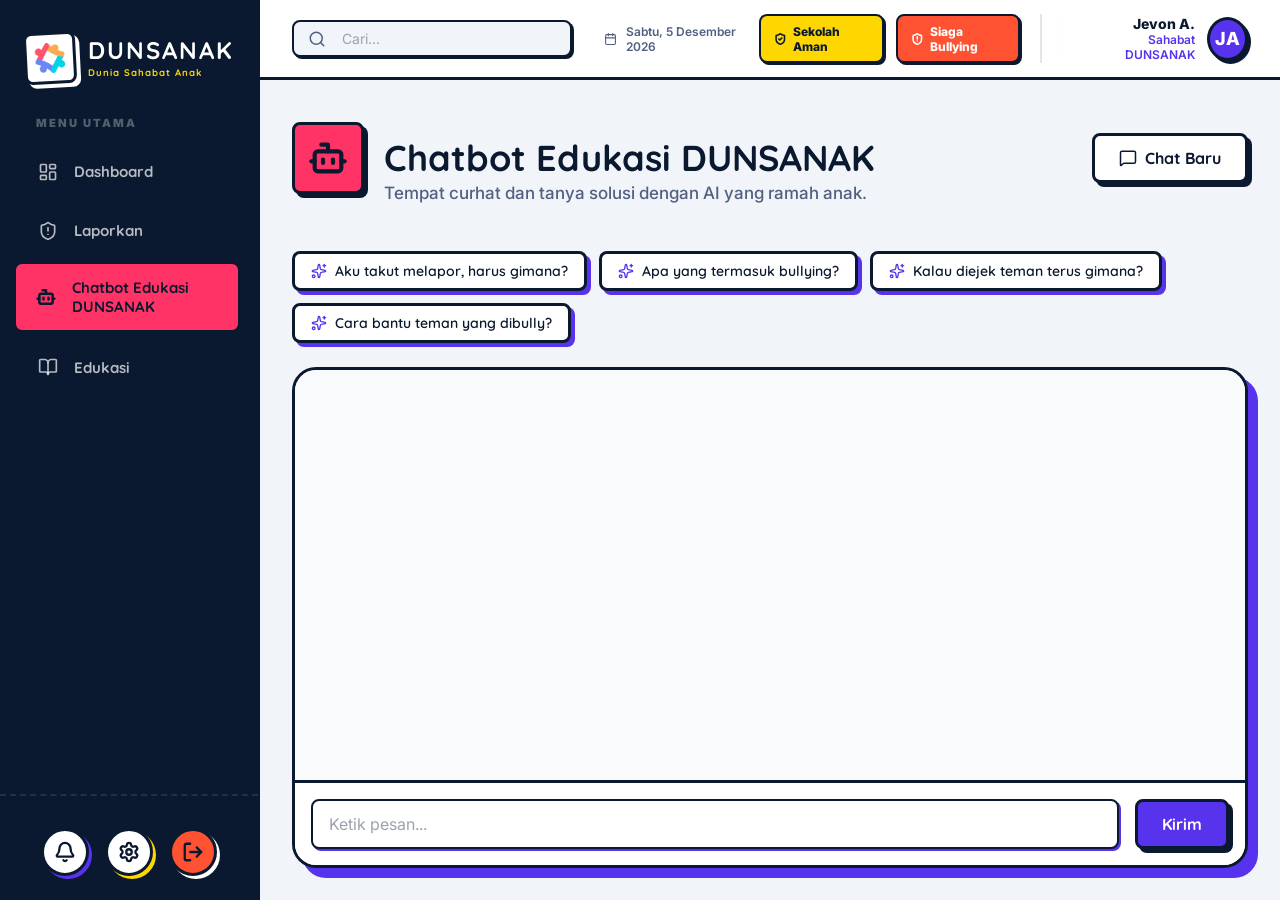
==== commit 950286fc: "DUNSANAK Web" ====
--- a/chatbot.html
+++ b/chatbot.html
@@ -117,33 +117,28 @@
                                 <rect width="18" height="18" x="3" y="4" rx="2"></rect>
                                 <path d="M3 10h18"></path>
                             </svg>
-                            Minggu, 19 Mei 2026
+                            <span class="tanggal-hari-ini"></span>
                         </div>
                     </div>
                     <div class="navbar__actions" style="display:flex;align-items:center;gap:1.25rem">
                         <div style="display:flex;align-items:center;gap:0.75rem;padding-right:1.25rem;border-right:2px solid rgba(0,0,0,0.1)">
-                            <div style="display:flex;flex-direction:column;gap:0.25rem;padding:0.25rem 0.8rem;background:var(--color-bg);border:2px solid var(--color-navy);border-radius:var(--radius-brutal-sm);box-shadow:2px 2px 0px var(--color-navy)">
-                                <div style="display:flex;justify-content:space-between;align-items:center;width:120px">
-                                    <span style="font-size:0.65rem;font-weight:800;color:var(--color-text-muted)">LEVEL 7</span>
-                                    <span style="font-size:0.65rem;font-weight:800;color:var(--color-purple)">65%</span>
-                                </div>
-                                <div style="width:120px;height:6px;background:rgba(0,0,0,0.05);border-radius:100px;border:1px solid var(--color-navy);overflow:hidden">
-                                    <div style="width:65%;height:100%;background:var(--color-purple)"></div>
-                                </div>
-                            </div>
-                            <div style="background:var(--color-lime);color:var(--color-navy);padding:0.4rem 0.8rem;border-radius:var(--radius-brutal-sm);border:2px solid var(--color-navy);font-size:0.75rem;font-weight:800;display:flex;align-items:center;gap:0.4rem;box-shadow:2px 2px 0px var(--color-navy)">
-                                <svg xmlns="http://www.w3.org/2000/svg" width="12" height="12" viewBox="0 0 24 24" fill="none" stroke="currentColor" stroke-width="3" stroke-linecap="round" stroke-linejoin="round" class="lucide lucide-star" aria-hidden="true">
-                                    <path d="M11.525 2.295a.53.53 0 0 1 .95 0l2.31 4.679a2.123 2.123 0 0 0 1.595 1.16l5.166.756a.53.53 0 0 1 .294.904l-3.736 3.638a2.123 2.123 0 0 0-.611 1.878l.882 5.14a.53.53 0 0 1-.771.56l-4.618-2.428a2.122 2.122 0 0 0-1.973 0L6.396 21.01a.53.53 0 0 1-.77-.56l.881-5.139a2.122 2.122 0 0 0-.611-1.879L2.16 9.795a.53.53 0 0 1 .294-.906l5.165-.755a2.122 2.122 0 0 0 1.597-1.16z"></path>
-                                </svg>
-                                5
-                            </div>
-                            <div style="background:var(--color-orange);color:var(--color-white);padding:0.4rem 0.8rem;border-radius:var(--radius-brutal-sm);border:2px solid var(--color-navy);font-size:0.75rem;font-weight:800;display:flex;align-items:center;gap:0.4rem;box-shadow:2px 2px 0px var(--color-navy)">
-                                <svg xmlns="http://www.w3.org/2000/svg" width="12" height="12" viewBox="0 0 24 24" fill="none" stroke="currentColor" stroke-width="3" stroke-linecap="round" stroke-linejoin="round" class="lucide lucide-flame" aria-hidden="true">
-                                    <path d="M12 3q1 4 4 6.5t3 5.5a1 1 0 0 1-14 0 5 5 0 0 1 1-3 1 1 0 0 0 5 0c0-2-1.5-3-1.5-5q0-2 2.5-4"></path>
-                                </svg>
-                                5
-                            </div>
-                        </div>
+    <div style="background:var(--color-lime);color:var(--color-navy);padding:0.45rem 0.8rem;border-radius:var(--radius-brutal-sm);border:2px solid var(--color-navy);font-size:0.75rem;font-weight:800;display:flex;align-items:center;gap:0.4rem;box-shadow:2px 2px 0px var(--color-navy)">
+        <svg xmlns="http://www.w3.org/2000/svg" width="14" height="14" viewBox="0 0 24 24" fill="none" stroke="currentColor" stroke-width="3" stroke-linecap="round" stroke-linejoin="round">
+            <path d="M20 13c0 5-3.5 7.5-7.66 8.95a1 1 0 0 1-.67-.01C7.5 20.5 4 18 4 13V6a1 1 0 0 1 1-1c2 0 4.5-1.2 6.24-2.72a1.17 1.17 0 0 1 1.52 0C14.51 3.81 17 5 19 5a1 1 0 0 1 1 1z"></path>
+            <path d="m9 12 2 2 4-4"></path>
+        </svg>
+        Sekolah Aman
+    </div>
+
+    <div style="background:var(--color-orange);color:var(--color-white);padding:0.45rem 0.8rem;border-radius:var(--radius-brutal-sm);border:2px solid var(--color-navy);font-size:0.75rem;font-weight:800;display:flex;align-items:center;gap:0.4rem;box-shadow:2px 2px 0px var(--color-navy)">
+        <svg xmlns="http://www.w3.org/2000/svg" width="14" height="14" viewBox="0 0 24 24" fill="none" stroke="currentColor" stroke-width="3" stroke-linecap="round" stroke-linejoin="round">
+            <path d="M12 8v4"></path>
+            <path d="M12 16h.01"></path>
+            <path d="M20 13c0 5-3.5 7.5-7.66 8.95a1 1 0 0 1-.67-.01C7.5 20.5 4 18 4 13V6a1 1 0 0 1 1-1c2 0 4.5-1.2 6.24-2.72a1.17 1.17 0 0 1 1.52 0C14.51 3.81 17 5 19 5a1 1 0 0 1 1 1z"></path>
+        </svg>
+        Siaga Bullying
+    </div>
+</div>
                         <div style="display:flex;align-items:center;gap:0.75rem;border-left:2px solid var(--color-border-light);padding-left:1.25rem">
                             <div class="hidden lg:block" style="text-align:right;">
                                 <div style="font-size:0.875rem;font-weight:800;color:var(--color-navy)">Jevon A.</div>
@@ -355,5 +350,23 @@
 }
 </script>
 
+<script>
+document.addEventListener("DOMContentLoaded", () => {
+    const tanggalEls = document.querySelectorAll(".tanggal-hari-ini");
+
+    const tanggalSekarang = new Date();
+
+    const formatTanggal = new Intl.DateTimeFormat("id-ID", {
+        weekday: "long",
+        day: "numeric",
+        month: "long",
+        year: "numeric"
+    }).format(tanggalSekarang);
+
+    tanggalEls.forEach((el) => {
+        el.textContent = formatTanggal;
+    });
+});
+</script>
     </body>
 </html>
--- a/css/chatbot.css
+++ b/css/chatbot.css
@@ -2754,4 +2754,330 @@
 
 .ai-chat-input input {
     flex: 1;
+}
+
+/* Responsive Chatbot Mobile */
+@media (max-width: 768px) {
+    :root {
+        --navbar-height: auto;
+    }
+
+    body {
+        overflow-x: hidden;
+        padding-bottom: 86px;
+    }
+
+    .dashboard-layout {
+        display: block;
+        min-height: 100vh;
+    }
+
+    .dashboard-content {
+        margin-left: 0;
+        width: 100%;
+        min-height: 100vh;
+    }
+
+    .dashboard-main {
+        padding: 1rem;
+        padding-bottom: 6rem;
+    }
+
+    /* Sidebar tetap terlihat sebagai bottom navigation */
+    .sidebar {
+        width: 100%;
+        height: 76px;
+        min-height: 76px;
+        position: fixed;
+        top: auto;
+        left: 0;
+        right: 0;
+        bottom: 0;
+        z-index: 9999;
+        overflow: visible;
+        flex-direction: row;
+        align-items: center;
+        justify-content: center;
+        border-right: 0;
+        border-top: 3px solid var(--color-navy);
+        transform: none !important;
+        padding: 0.35rem 0.5rem;
+    }
+
+    .sidebar__logo,
+    .sidebar__footer,
+    .sidebar__nav > div:first-child {
+        display: none !important;
+    }
+
+    .sidebar__nav {
+        width: 100%;
+        flex: none;
+        display: grid !important;
+        grid-template-columns: repeat(4, 1fr);
+        gap: 0.35rem !important;
+        padding: 0 !important;
+    }
+
+    .sidebar__link {
+        min-width: 0;
+        height: 58px;
+        padding: 0.35rem 0.25rem !important;
+        flex-direction: column;
+        justify-content: center;
+        gap: 0.2rem !important;
+        border-radius: 10px !important;
+        text-align: center;
+        transform: none !important;
+    }
+
+    .sidebar__link svg {
+        width: 20px;
+        height: 20px;
+        min-width: 20px !important;
+    }
+
+    .sidebar__link span {
+        max-width: 100%;
+        font-size: 0.62rem !important;
+        line-height: 1.05;
+        white-space: nowrap;
+        overflow: hidden;
+        text-overflow: ellipsis;
+    }
+
+    .sidebar__link--active {
+        box-shadow: 2px 2px 0px var(--color-navy) !important;
+    }
+
+    /* Navbar mobile */
+    .navbar {
+        position: sticky;
+        top: 0;
+        height: auto;
+        min-height: auto;
+        padding: 0.85rem 1rem !important;
+        flex-direction: column;
+        align-items: stretch !important;
+        gap: 0.75rem;
+    }
+
+    .navbar > div:first-child {
+        width: 100%;
+        flex-direction: column;
+        align-items: stretch !important;
+        gap: 0.6rem !important;
+    }
+
+    .navbar > div:first-child > div:first-child {
+        width: 100% !important;
+    }
+
+    .navbar__actions {
+        width: 100%;
+        justify-content: space-between;
+        gap: 0.6rem !important;
+        flex-wrap: wrap;
+    }
+
+    .navbar__actions > div:first-child {
+        width: 100%;
+        padding-right: 0 !important;
+        border-right: 0 !important;
+        justify-content: space-between;
+        gap: 0.5rem !important;
+        flex-wrap: wrap;
+    }
+
+    .navbar__actions > div:first-child > div:first-child {
+        flex: 1 1 140px;
+    }
+
+    .navbar__actions > div:first-child > div:first-child > div,
+    .navbar__actions > div:first-child > div:first-child > div > div {
+        width: 100% !important;
+    }
+
+    .navbar__actions > div:last-child {
+        width: 100%;
+        padding-left: 0 !important;
+        border-left: 0 !important;
+        justify-content: flex-end;
+    }
+
+    .navbar__avatar {
+        width: 40px !important;
+        height: 40px !important;
+        font-size: 0.95rem !important;
+    }
+
+    /* Wrapper halaman chatbot */
+    .dashboard-main > div {
+        height: auto !important;
+        min-height: calc(100vh - 230px);
+    }
+
+    .dashboard-main > div > div:first-child {
+        align-items: flex-start !important;
+        margin-bottom: 1rem !important;
+        gap: 1rem !important;
+    }
+
+    .dashboard-main > div > div:first-child > div:first-child {
+        align-items: flex-start !important;
+        gap: 1rem !important;
+    }
+
+    .dashboard-main > div > div:first-child > div:first-child > div:first-child {
+        width: 56px !important;
+        height: 56px !important;
+        min-width: 56px !important;
+    }
+
+    .dashboard-main h1 {
+        font-size: 1.55rem !important;
+        line-height: 1.15;
+    }
+
+    .dashboard-main p {
+        font-size: 0.9rem !important;
+        line-height: 1.45;
+    }
+
+    .dashboard-main > div > div:first-child > button {
+        width: 100%;
+        justify-content: center;
+        padding: 0.75rem 1rem !important;
+        font-size: 0.9rem !important;
+    }
+
+    /* Prompt cepat */
+    .stagger-children {
+        flex-wrap: nowrap !important;
+        overflow-x: auto;
+        gap: 0.6rem !important;
+        padding: 0.15rem 0.15rem 0.7rem;
+        margin-bottom: 0.85rem !important;
+        scroll-snap-type: x mandatory;
+        -webkit-overflow-scrolling: touch;
+    }
+
+    .stagger-children .btn-brutal {
+        flex: 0 0 auto;
+        max-width: 240px;
+        white-space: nowrap;
+        scroll-snap-align: start;
+        font-size: 0.78rem !important;
+        padding: 0.5rem 0.75rem !important;
+    }
+
+    /* Area chat */
+    .chat-page {
+        height: calc(100vh - 350px);
+        min-height: 360px;
+        display: flex;
+        flex-direction: column;
+    }
+
+    .ai-chat-container {
+        flex: 1;
+        min-height: 0;
+        overflow-y: auto;
+        padding: 1rem;
+    }
+
+    .ai-message {
+        max-width: 100%;
+    }
+
+    .ai-bubble {
+        max-width: 86%;
+        font-size: 0.9rem;
+        line-height: 1.5;
+        word-break: break-word;
+    }
+
+    .ai-chat-input {
+        display: flex;
+        gap: 0.6rem;
+        align-items: center;
+        padding: 0.75rem;
+        background: var(--color-white);
+        border-top: 3px solid var(--color-navy);
+    }
+
+    .ai-chat-input .input-brutal {
+        min-width: 0;
+        flex: 1;
+        font-size: 1rem !important;
+        padding: 0.85rem !important;
+    }
+
+    .ai-chat-input .btn-brutal {
+        flex: 0 0 auto;
+        padding: 0.85rem 1rem !important;
+        font-size: 0.9rem !important;
+    }
+}
+
+@media (max-width: 420px) {
+    .dashboard-main {
+        padding: 0.75rem;
+        padding-bottom: 6rem;
+    }
+
+    .sidebar {
+        height: 70px;
+        min-height: 70px;
+    }
+
+    .sidebar__link {
+        height: 54px;
+    }
+
+    .sidebar__link span {
+        font-size: 0.56rem !important;
+    }
+
+    .sidebar__link svg {
+        width: 18px;
+        height: 18px;
+    }
+
+    .navbar {
+        padding: 0.75rem !important;
+    }
+
+    .dashboard-main h1 {
+        font-size: 1.35rem !important;
+    }
+
+    .dashboard-main > div > div:first-child > div:first-child > div:first-child {
+        width: 50px !important;
+        height: 50px !important;
+        min-width: 50px !important;
+    }
+
+    .chat-page {
+        height: calc(100vh - 330px);
+        min-height: 330px;
+    }
+
+    .ai-chat-container {
+        padding: 0.75rem;
+    }
+
+    .ai-bubble {
+        max-width: 90%;
+        font-size: 0.85rem;
+    }
+
+    .ai-chat-input {
+        gap: 0.45rem;
+        padding: 0.6rem;
+    }
+
+    .ai-chat-input .btn-brutal {
+        padding: 0.8rem 0.85rem !important;
+    }
 }
